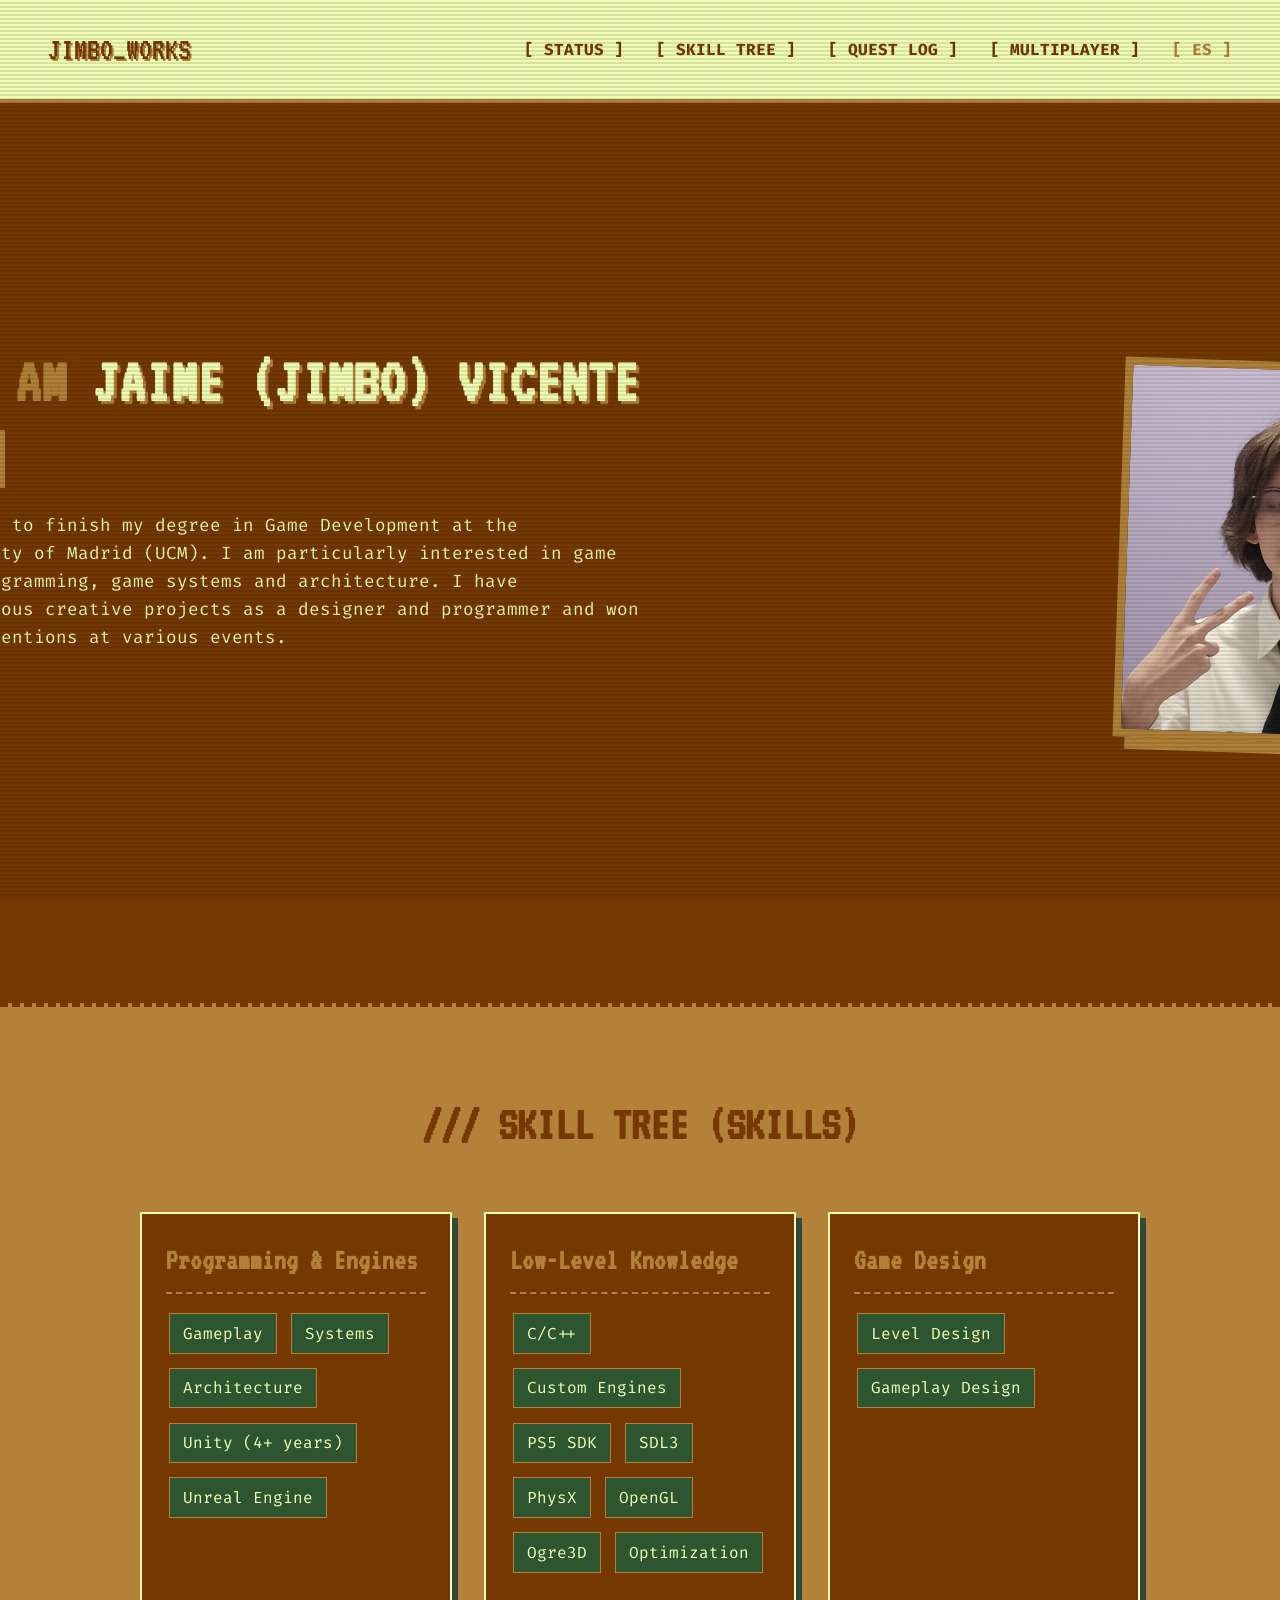
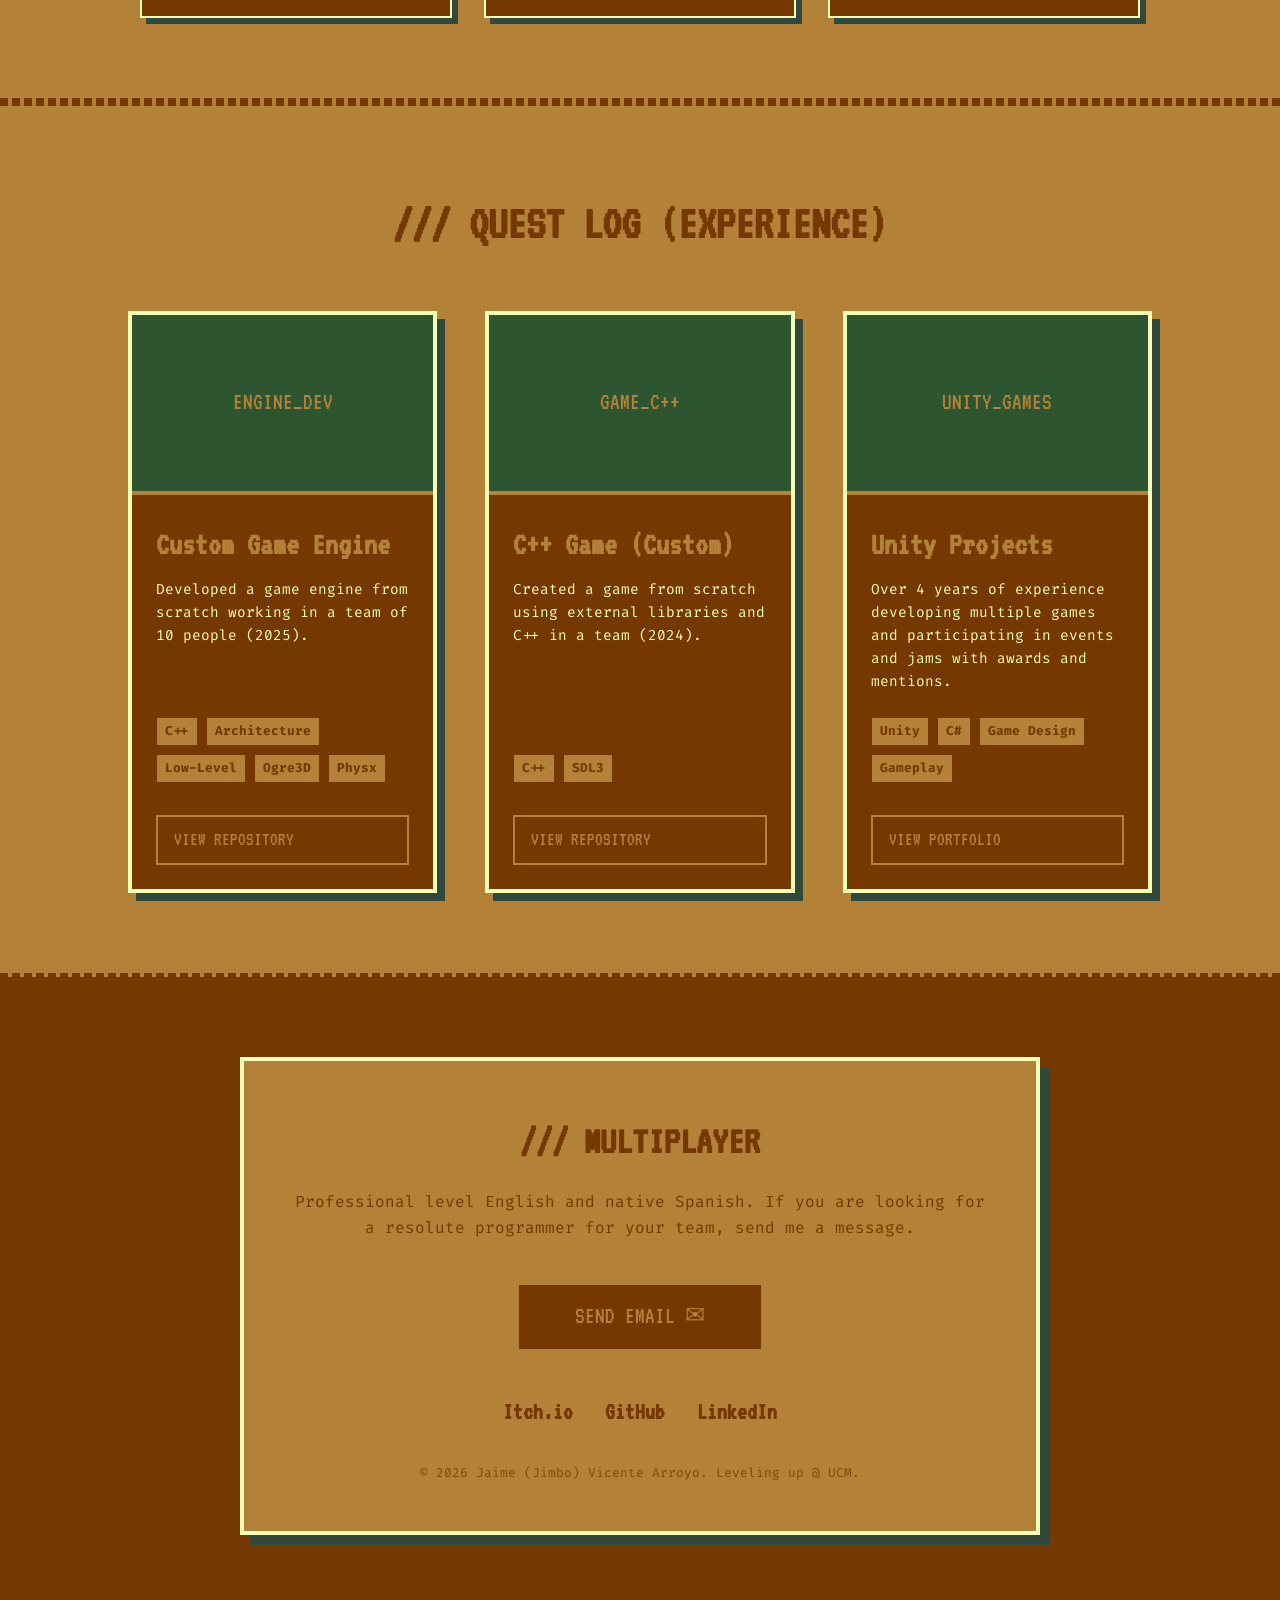
==== index-en.html @ ce53b1fe "Web" ====
<!DOCTYPE html>
<html lang="en">
<head>
    <meta charset="UTF-8">
    <meta name="viewport" content="width=device-width, initial-scale=1.0">
    <title>Jaime (Jimbo) Vicente | Game Designer and Programmer</title>
    <link rel="stylesheet" href="style.css">
    <link href="https://fonts.googleapis.com/css2?family=Fira+Code:wght@400;700&family=VT323&display=swap" rel="stylesheet">
</head>
<body>
    <div class="scanlines"></div>

    <nav class="game-nav">
        <div class="logo">JIMBO_WORKS</div>
        <ul class="nav-links">
            <li><a href="#about">[ STATUS ]</a></li>
            <li><a href="#skills">[ SKILL TREE ]</a></li>
            <li><a href="#projects">[ QUEST LOG ]</a></li>
            <li><a href="#contact">[ MULTIPLAYER ]</a></li>
            <li><a href="index.html" style="color: var(--gold);">[ ES ]</a></li>
        </ul>
    </nav>

    <header class="hero" id="about">
        <div class="hero-content">
            <h1 class="glitch-text">HELLO, I AM <span class="highlight">JAIME (JIMBO) VICENTE</span></h1>
            <h2 class="typewriter-text" id="typewriter"></h2>
            <p>I am currently about to finish my degree in Game Development at the Complutense University of Madrid (UCM). I am particularly interested in game design, gameplay programming, game systems and architecture. I have participated in various creative projects as a designer and programmer and won several awards and mentions at various events.</p>
            <a href="#projects" class="btn-primary">VIEW QUESTS <span>▶</span></a>
        </div>
        <div class="hero-avatar">
            <div class="avatar-placeholder">
                <img src="perfil.jpg" alt="Jaime Vicente" style="width: 100%; height: 100%; object-fit: cover;">
            </div>
        </div>
    </header>

    <section id="skills" class="skills-section">
        <h2 class="section-title">/// SKILL TREE (SKILLS)</h2>
        <div class="skills-container hidden">
            <div class="skill-category">
                <h3>Programming & Engines</h3>
                <div class="tags">
                    <span class="tag">Gameplay</span>
                    <span class="tag">Systems</span>
                    <span class="tag">Architecture</span>
                    <span class="tag">Unity (4+ years)</span>
                    <span class="tag">Unreal Engine</span>
                </div>
            </div>
            <div class="skill-category">
                <h3>Low-Level Knowledge</h3>
                <div class="tags">
                    <span class="tag">C/C++</span>
                    <span class="tag">Custom Engines</span>
                    <span class="tag">PS5 SDK</span>
                    <span class="tag">SDL3</span>
                    <span class="tag">PhysX</span>
                    <span class="tag">OpenGL</span>
                    <span class="tag">Ogre3D</span>
                    <span class="tag">Optimization</span>
                </div>
            </div>
            <div class="skill-category">
                <h3>Game Design</h3>
                <div class="tags">
                    <span class="tag">Level Design</span>
                    <span class="tag">Gameplay Design</span>
                </div>
            </div>
        </div>
    </section>

    <section id="projects" class="quests-section">
        <h2 class="section-title">/// QUEST LOG (EXPERIENCE)</h2>
        <div class="grid-container">
            
            <article class="project-card hidden">
                <div class="card-image">ENGINE_DEV</div>
                <div class="card-info">
                    <h3>Custom Game Engine</h3>
                    <p>Developed a game engine from scratch working in a team of 10 people (2025).</p>
                    <div class="tags">
                        <span class="tag">C++</span>
                        <span class="tag">Architecture</span>
                        <span class="tag">Low-Level</span>
                        <span class="tag">Ogre3D</span>
                        <span class="tag">Physx</span>
                    </div>
                    <a href="https://github.com" class="btn-secondary" target="_blank" rel="noopener noreferrer">VIEW REPOSITORY</a>
                </div>
            </article>

            <article class="project-card hidden">
                <div class="card-image">GAME_C++</div>
                <div class="card-info">
                    <h3>C++ Game (Custom)</h3>
                    <p>Created a game from scratch using external libraries and C++ in a team (2024).</p>
                    <div class="tags">
                        <span class="tag">C++</span>
                        <span class="tag">SDL3</span>
                    </div>
                    <a href="https://itch.io" class="btn-secondary" target="_blank" rel="noopener noreferrer">VIEW REPOSITORY</a>
                </div>
            </article>

            <article class="project-card hidden">
                <div class="card-image">UNITY_GAMES</div>
                <div class="card-info">
                    <h3>Unity Projects</h3>
                    <p>Over 4 years of experience developing multiple games and participating in events and jams with awards and mentions.</p>
                    <div class="tags">
                        <span class="tag">Unity</span>
                        <span class="tag">C#</span>
                        <span class="tag">Game Design</span>
                        <span class="tag">Gameplay</span>
                    </div>
                    <a href="https://itsjimbo.itch.io" class="btn-secondary" target="_blank" rel="noopener noreferrer">VIEW PORTFOLIO</a>
                </div>
            </article>

        </div>
    </section>

    <footer id="contact" class="footer-section">
        <div class="footer-box">
            <h2>/// MULTIPLAYER</h2>
            <p>Professional level English and native Spanish. If you are looking for a resolute programmer for your team, send me a message.</p>
            <a href="mailto:jimbo.works@pm.me" class="btn-primary">SEND EMAIL ✉</a>
            <div class="social-links">
                <a href="https://itsjimbo.itch.io" target="_blank" rel="noopener noreferrer">Itch.io</a>
                <a href="https://github.com" target="_blank" rel="noopener noreferrer">GitHub</a>
                <a href="https://linkedin.com/in/jaime-vicente-arroyo" target="_blank" rel="noopener noreferrer">LinkedIn</a>
            </div>
            <p class="copyright">© 2026 Jaime (Jimbo) Vicente Arroyo. Leveling up @ UCM.</p>
        </div>
    </footer>

    <script src="main.js"></script>
</body>
</html>
---- style.css ----
/* --- PALETA DE COLORES Y VARIABLES --- */
:root {
    --gold: #b38137;
    --brown-dark: #753800;
    --cream: #f3ffb6;
    --green-mid: #2c5530;
    --green-dark: #31493c;
    
    --font-heading: 'VT323', monospace;
    --font-text: 'Fira Code', monospace;
}

/* --- RESET Y BASE --- */
* {
    margin: 0;
    padding: 0;
    box-sizing: border-box;
}

body {
    background-color: var(--brown-dark);
    color: var(--cream);
    font-family: var(--font-text);
    line-height: 1.6;
    overflow-x: hidden;
}

.scanlines {
    position: fixed;
    top: 0; left: 0; width: 100vw; height: 100vh;
    background: linear-gradient(rgba(18, 16, 16, 0) 50%, rgba(0, 0, 0, 0.1) 50%), linear-gradient(90deg, rgba(255, 0, 0, 0.03), rgba(0, 255, 0, 0.01), rgba(0, 0, 255, 0.03));
    background-size: 100% 4px, 3px 100%;
    z-index: 9999;
    pointer-events: none;
}

/* --- NAVEGACIÓN --- */
.game-nav {
    display: flex;
    justify-content: space-between;
    align-items: center;
    padding: 1.5rem 3rem;
    background-color: var(--cream);
    border-bottom: 4px solid var(--gold);
    position: sticky;
    top: 0;
    z-index: 100;
}

.logo {
    font-family: var(--font-heading);
    font-size: 2rem;
    color: var(--brown-dark);
    text-shadow: 2px 2px 0px var(--gold);
}

.nav-links {
    list-style: none;
    display: flex;
    gap: 2rem;
}

.nav-links a {
    color: var(--brown-dark);
    text-decoration: none;
    font-weight: bold;
    transition: color 0.3s ease;
}

.nav-links a:hover {
    color: var(--gold);
}

/* --- HERO SECTION --- */
.hero {
    display: flex;
    align-items: center;
    justify-content: center; 
    min-height: 100vh; 
    padding: 4rem 10%;
    gap: 30rem; 
}

.hero-content {
    flex: 0 1 550px;
}

.glitch-text {
    font-family: var(--font-heading);
    font-size: 4rem;
    line-height: 1;
    margin-bottom: 1rem;
    color: var(--gold);
    text-shadow: none;
    white-space: nowrap;
}

.highlight {
    color: var(--cream);
    text-shadow: 3px 3px 0px var(--gold);
}

.typewriter-text {
    font-family: var(--font-heading);
    font-size: 2rem;
    color: var(--brown-dark);
    background-color: var(--gold);
    display: inline-block;
    padding: 0.2rem 0.5rem;
    margin-bottom: 1.5rem;
}

.hero p {
    font-size: 1.1rem;
    margin-bottom: 2rem;
}

/* FOTO DE PERFIL */
.avatar-placeholder {
    width: 380px;
    height: 380px;
    background-color: var(--green-dark);
    border: 8px solid var(--gold);
    display: flex;
    align-items: center;
    justify-content: center;
    font-family: var(--font-heading);
    font-size: 2.5rem;
    box-shadow: 12px 12px 0px var(--gold);
    transform: rotate(2deg);
    transition: transform 0.3s ease, box-shadow 0.3s ease;
    flex-shrink: 0;
    overflow: hidden; /* Para que la foto no se salga del borde */
}

.avatar-placeholder:hover {
    transform: rotate(0deg) scale(1.02);
}

/* --- BOTONES --- */
.btn-primary {
    display: inline-block;
    padding: 0.8rem 2rem;
    font-family: var(--font-heading);
    font-size: 1.5rem;
    text-decoration: none;
    text-align: center;
    cursor: pointer;
    background-color: var(--brown-dark);
    color: var(--gold);
    border: 4px solid var(--gold);
    box-shadow: 4px 4px 0px var(--gold);
    transition: all 0.2s ease;
}

.hero .btn-primary:hover {
    background-color: var(--gold);
    color: var(--brown-dark);
    transform: translateY(-4px); 
    box-shadow: 4px 4px 0px var(--gold); 
}

.footer-box .btn-primary:hover {
    background-color: var(--gold);
    color: var(--brown-dark);
    transform: translateY(-4px);
    border: 4px solid var(--brown-dark); 
    box-shadow: 8px 8px 0px var(--brown-dark);
}

.btn-secondary {
    display: inline-block;
    background-color: var(--brown-dark);
    color: var(--gold);
    border: 2px solid var(--gold);
    font-family: var(--font-heading);
    font-size: 1.2rem;
    padding: 0.5rem 1rem;
    margin-top: 1rem;
    text-decoration: none;
    transition: all 0.2s ease;
}

.btn-secondary:hover {
    background-color: var(--gold);
    color: var(--brown-dark);
}

/* --- SKILL TREE SECTION (Líneas añadidas) --- */
.skills-section {
    padding: 5rem 10%;
    background-color: var(--gold);
    border-top: 4px dashed var(--brown-dark); /* Línea superior */
    border-bottom: 4px dashed var(--brown-dark); /* Línea inferior */
}

.skills-section .section-title {
    font-family: var(--font-heading);
    font-size: 3rem;
    color: var(--brown-dark);
    margin-bottom: 3rem;
    text-align: center;
}

.skills-container {
    display: flex;
    flex-wrap: wrap;
    gap: 2rem;
    justify-content: center;
    max-width: 1000px;
    margin: 0 auto;
}

.skill-category {
    background-color: var(--brown-dark);
    border: 2px solid var(--cream);
    padding: 1.5rem;
    flex: 1 1 300px;
    box-shadow: 6px 6px 0px var(--green-dark);
}

.skill-category h3 {
    font-family: var(--font-heading);
    font-size: 1.8rem;
    color: var(--gold);
    margin-bottom: 1rem;
    border-bottom: 2px dashed var(--gold);
    padding-bottom: 0.5rem;
}

.skill-category .tag {
    font-size: 1rem;
    padding: 0.4rem 0.8rem;
    background-color: var(--green-mid);
    color: var(--cream);
    border: 1px solid var(--gold);
    display: inline-block;
    margin: 0.2rem;
}

/* --- QUEST LOG / PROYECTOS --- */
.quests-section {
    padding: 5rem 10%;
    background-color: var(--gold);
    border-top: 4px dashed var(--brown-dark);
    border-bottom: 4px dashed var(--brown-dark);
}

.quests-section .section-title {
    font-family: var(--font-heading);
    font-size: 3rem;
    color: var(--brown-dark);
    margin-bottom: 3rem;
    text-align: center;
}

.grid-container {
    display: grid;
    grid-template-columns: repeat(auto-fit, minmax(300px, 1fr));
    gap: 3rem;
}

.project-card {
    background-color: var(--brown-dark);
    border: 4px solid var(--cream);
    display: flex;
    flex-direction: column;
    box-shadow: 8px 8px 0px var(--green-dark);
    transition: transform 0.3s ease, box-shadow 0.3s ease;
}

.project-card:hover {
    transform: translateY(-10px);
}

.card-image {
    height: 180px;
    background-color: var(--green-mid);
    border-bottom: 4px solid var(--gold);
    display: flex;
    align-items: center;
    justify-content: center;
    font-family: var(--font-heading);
    font-size: 1.5rem;
    color: var(--gold);
    text-transform: uppercase;
}

.card-info {
    padding: 1.5rem;
    flex-grow: 1;
    display: flex;
    flex-direction: column;
}

.card-info h3 {
    font-family: var(--font-heading);
    font-size: 2rem;
    color: var(--gold);
    margin-bottom: 0.5rem;
}

.card-info p {
    color: var(--cream);
    font-size: 0.9rem;
    margin-bottom: 1.5rem;
}

.tags {
    margin-top: auto;
    margin-bottom: 1rem;
    display: flex;
    flex-wrap: wrap;
    gap: 0.5rem;
}

.card-info .tag {
    background-color: var(--gold);
    color: var(--brown-dark);
    padding: 0.2rem 0.5rem;
    font-size: 0.8rem;
    font-weight: bold;
    border: 1px solid var(--brown-dark);
}

/* --- MULTIJUGADOR / FOOTER --- */
.footer-section {
    padding: 5rem 10%;
    text-align: center;
    background-color: var(--brown-dark);
}

.footer-box {
    background-color: var(--gold);
    color: var(--brown-dark);
    border: 4px solid var(--cream);
    padding: 3rem;
    max-width: 800px;
    margin: 0 auto;
    box-shadow: 10px 10px 0px var(--green-dark);
    display: flex;
    flex-direction: column;
    align-items: center;
}

.footer-box h2 {
    font-family: var(--font-heading);
    font-size: 2.5rem;
    margin-bottom: 1rem;
}

.footer-box .btn-primary {
    margin: 2.5rem 0;
    min-width: 250px;
}

.social-links {
    margin-bottom: 2rem;
    display: flex;
    justify-content: center;
    gap: 2rem;
}

.social-links a {
    color: var(--brown-dark);
    text-decoration: none;
    font-family: var(--font-heading);
    font-size: 1.5rem;
    font-weight: bold;
}

.social-links a:hover {
    color: var(--green-dark);
    text-decoration: underline;
}

.copyright {
    font-size: 0.8rem;
    opacity: 0.8;
}

/* Animaciones */
.hidden { opacity: 0; transform: translateY(30px); transition: all 0.6s ease-out; }
.show { opacity: 1; transform: translateY(0); }

/* Responsive */
@media (max-width: 1024px) {
    .hero { gap: 4rem; }
}

@media (max-width: 900px) {
    .hero { flex-direction: column; text-align: center; gap: 2rem; }
    .glitch-text { white-space: normal; }
    .avatar-placeholder { width: 300px; height: 300px; }
}
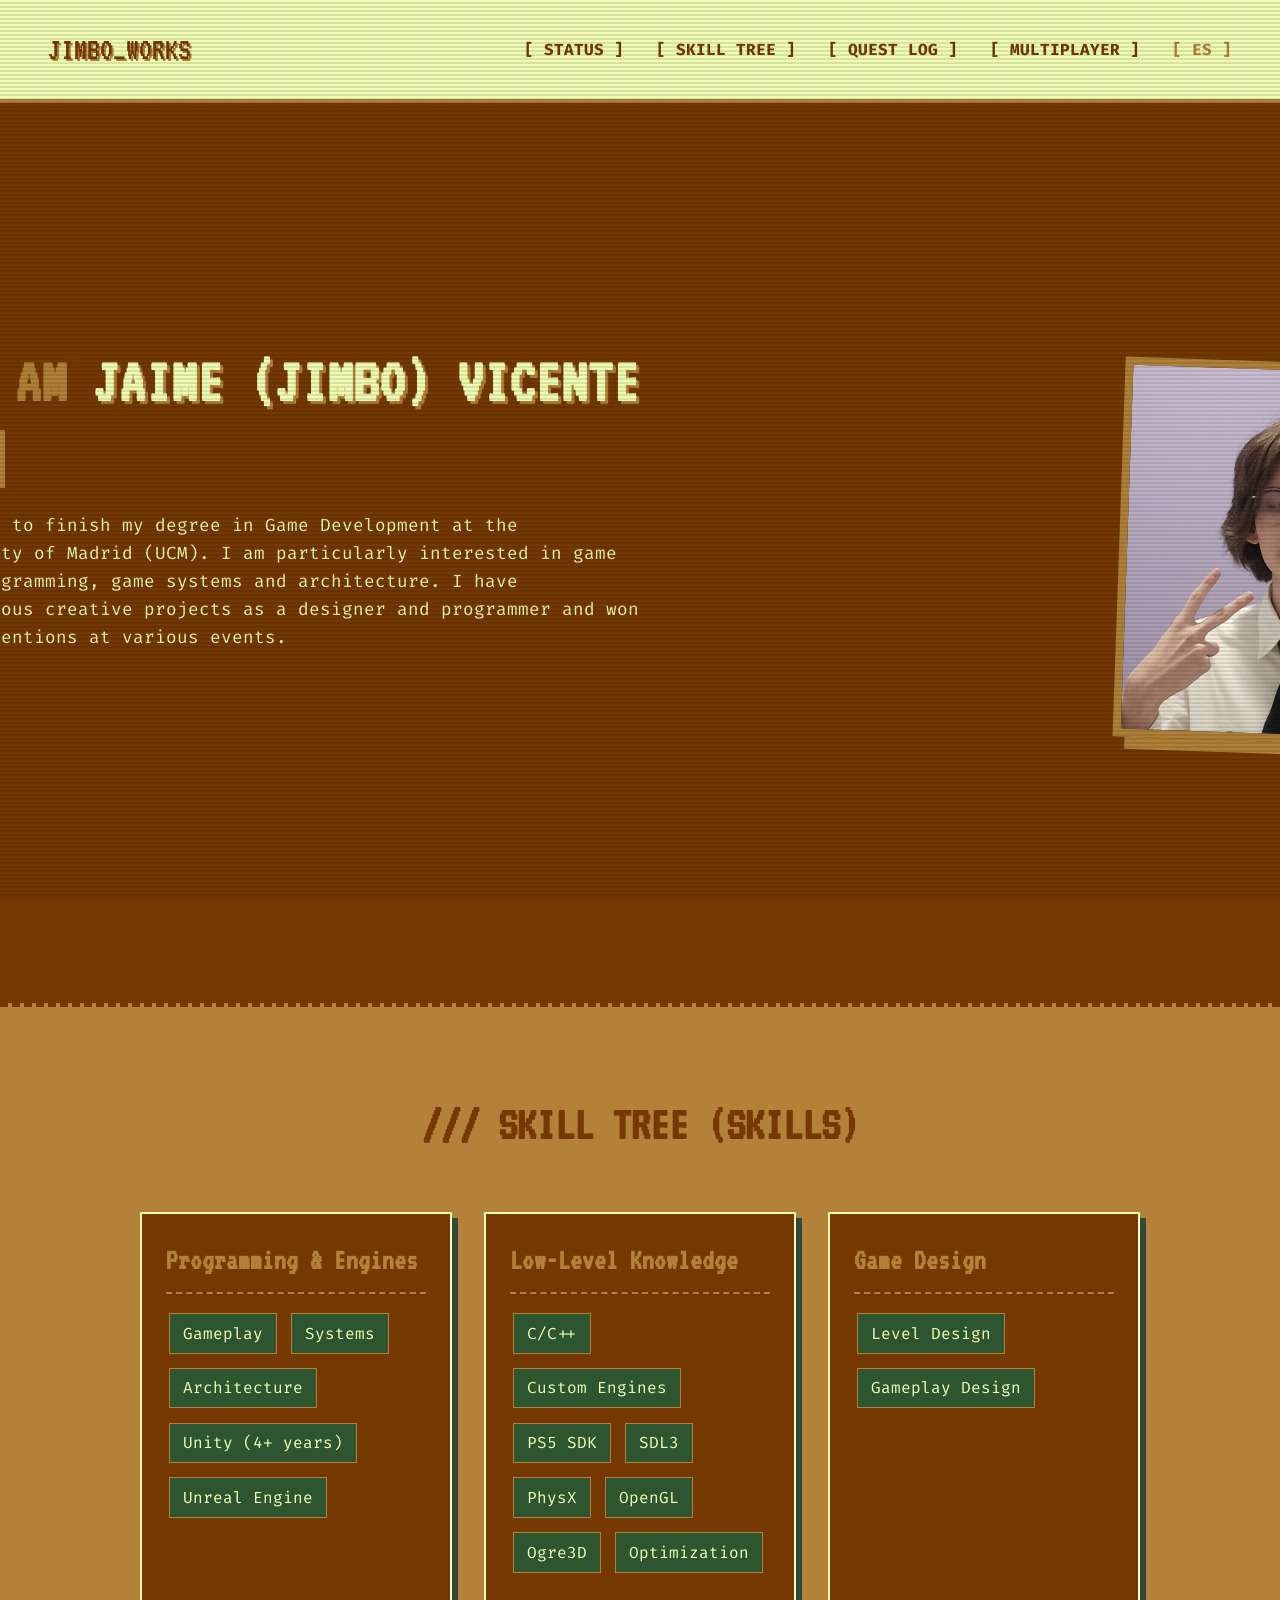
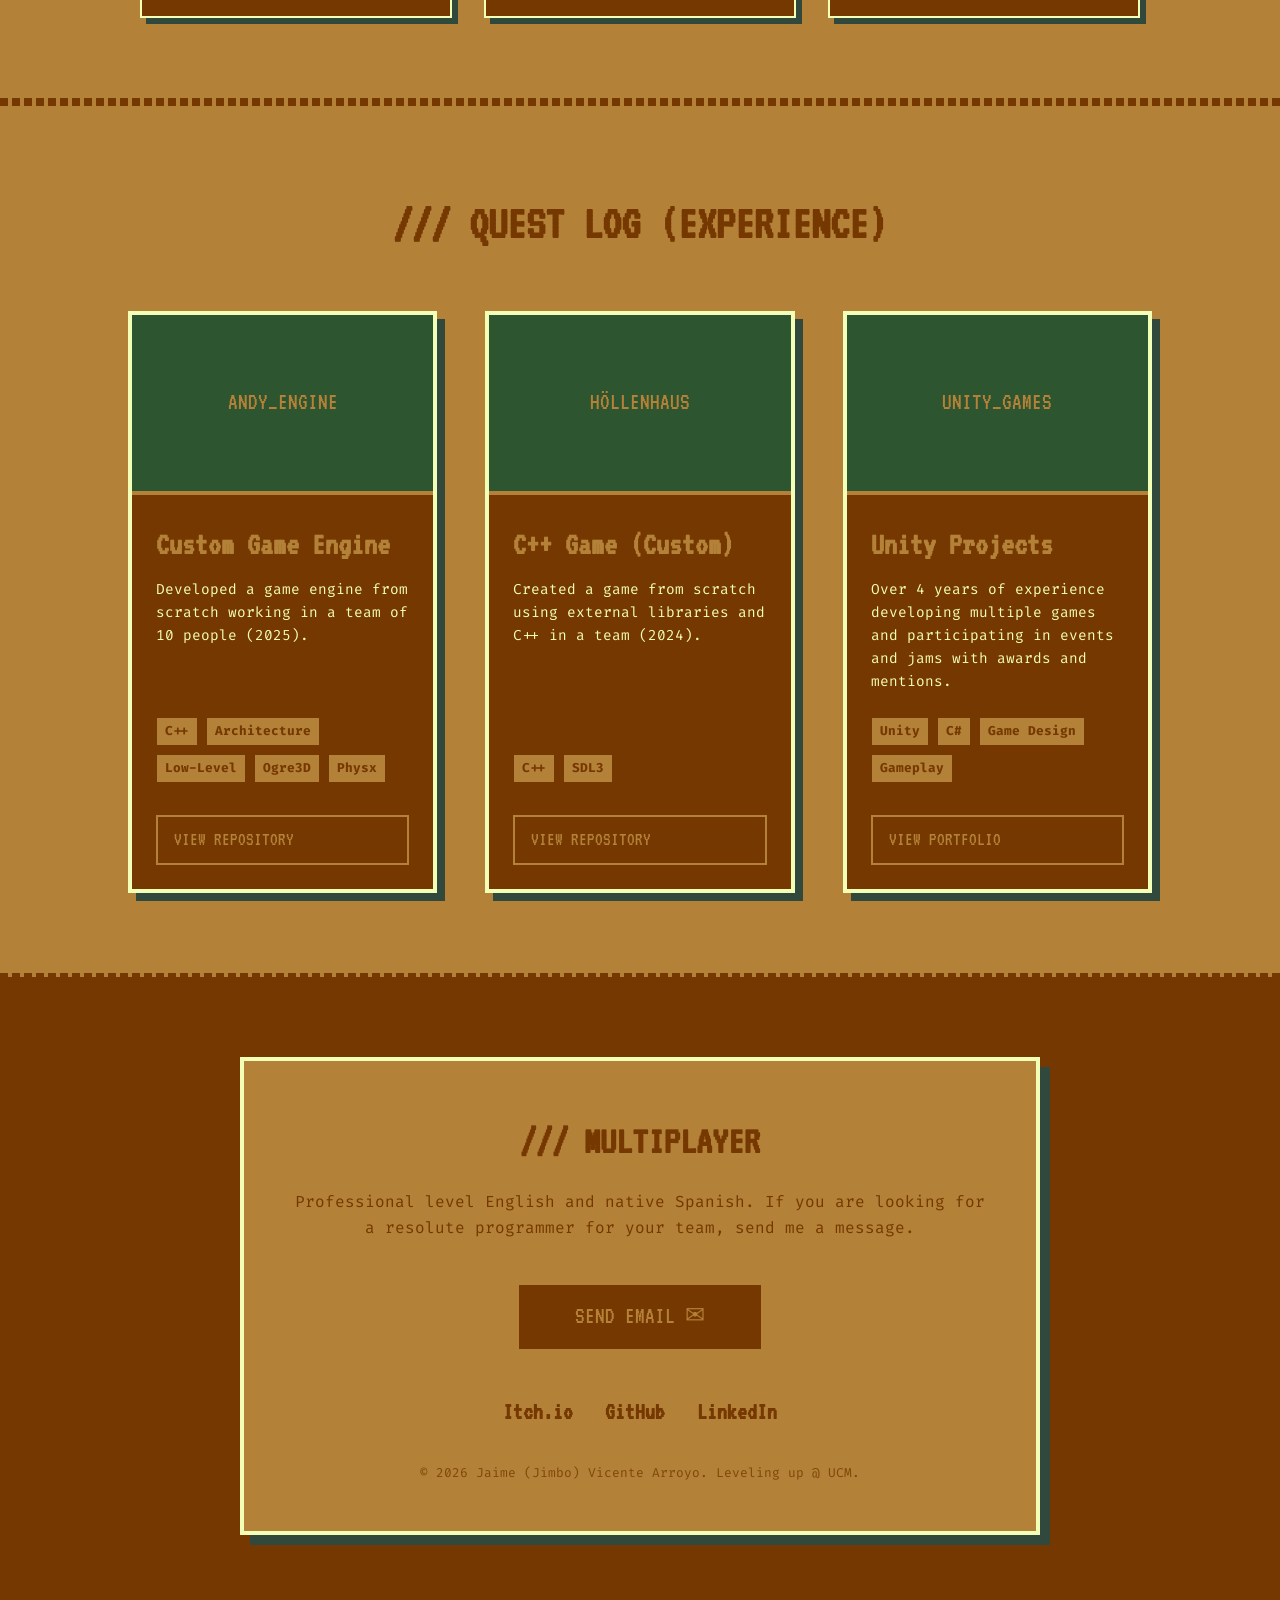
==== commit 5ee98d58: "Mejor organizacion" ====
--- a/index-en.html
+++ b/index-en.html
@@ -4,7 +4,7 @@
     <meta charset="UTF-8">
     <meta name="viewport" content="width=device-width, initial-scale=1.0">
     <title>Jaime (Jimbo) Vicente | Game Designer and Programmer</title>
-    <link rel="stylesheet" href="style.css">
+    <link rel="stylesheet" href="styles/style.css">
     <link href="https://fonts.googleapis.com/css2?family=Fira+Code:wght@400;700&family=VT323&display=swap" rel="stylesheet">
 </head>
 <body>
@@ -30,7 +30,7 @@
         </div>
         <div class="hero-avatar">
             <div class="avatar-placeholder">
-                <img src="perfil.jpg" alt="Jaime Vicente" style="width: 100%; height: 100%; object-fit: cover;">
+                <img src="img/perfil.jpg" alt="Jaime Vicente" style="width: 100%; height: 100%; object-fit: cover;">
             </div>
         </div>
     </header>
@@ -76,7 +76,7 @@
         <div class="grid-container">
             
             <article class="project-card hidden">
-                <div class="card-image">ENGINE_DEV</div>
+                <div class="card-image">ANDY_ENGINE</div>
                 <div class="card-info">
                     <h3>Custom Game Engine</h3>
                     <p>Developed a game engine from scratch working in a team of 10 people (2025).</p>
@@ -92,7 +92,7 @@
             </article>
 
             <article class="project-card hidden">
-                <div class="card-image">GAME_C++</div>
+                <div class="card-image">HÖLLENHAUS</div>
                 <div class="card-info">
                     <h3>C++ Game (Custom)</h3>
                     <p>Created a game from scratch using external libraries and C++ in a team (2024).</p>
@@ -136,6 +136,6 @@
         </div>
     </footer>
 
-    <script src="main.js"></script>
+    <script src="styles/main.js"></script>
 </body>
 </html>
--- a/styles/style.css
+++ b/styles/style.css
@@ -0,0 +1,395 @@
+/* --- PALETA DE COLORES Y VARIABLES --- */
+:root {
+    --gold: #b38137;
+    --brown-dark: #753800;
+    --cream: #f3ffb6;
+    --green-mid: #2c5530;
+    --green-dark: #31493c;
+    
+    --font-heading: 'VT323', monospace;
+    --font-text: 'Fira Code', monospace;
+}
+
+/* --- RESET Y BASE --- */
+* {
+    margin: 0;
+    padding: 0;
+    box-sizing: border-box;
+}
+
+body {
+    background-color: var(--brown-dark);
+    color: var(--cream);
+    font-family: var(--font-text);
+    line-height: 1.6;
+    overflow-x: hidden;
+}
+
+.scanlines {
+    position: fixed;
+    top: 0; left: 0; width: 100vw; height: 100vh;
+    background: linear-gradient(rgba(18, 16, 16, 0) 50%, rgba(0, 0, 0, 0.1) 50%), linear-gradient(90deg, rgba(255, 0, 0, 0.03), rgba(0, 255, 0, 0.01), rgba(0, 0, 255, 0.03));
+    background-size: 100% 4px, 3px 100%;
+    z-index: 9999;
+    pointer-events: none;
+}
+
+/* --- NAVEGACIÓN --- */
+.game-nav {
+    display: flex;
+    justify-content: space-between;
+    align-items: center;
+    padding: 1.5rem 3rem;
+    background-color: var(--cream);
+    border-bottom: 4px solid var(--gold);
+    position: sticky;
+    top: 0;
+    z-index: 100;
+}
+
+.logo {
+    font-family: var(--font-heading);
+    font-size: 2rem;
+    color: var(--brown-dark);
+    text-shadow: 2px 2px 0px var(--gold);
+}
+
+.nav-links {
+    list-style: none;
+    display: flex;
+    gap: 2rem;
+}
+
+.nav-links a {
+    color: var(--brown-dark);
+    text-decoration: none;
+    font-weight: bold;
+    transition: color 0.3s ease;
+}
+
+.nav-links a:hover {
+    color: var(--gold);
+}
+
+/* --- HERO SECTION --- */
+.hero {
+    display: flex;
+    align-items: center;
+    justify-content: center; 
+    min-height: 100vh; 
+    padding: 4rem 10%;
+    gap: 30rem; 
+}
+
+.hero-content {
+    flex: 0 1 550px;
+}
+
+.glitch-text {
+    font-family: var(--font-heading);
+    font-size: 4rem;
+    line-height: 1;
+    margin-bottom: 1rem;
+    color: var(--gold);
+    text-shadow: none;
+    white-space: nowrap;
+}
+
+.highlight {
+    color: var(--cream);
+    text-shadow: 3px 3px 0px var(--gold);
+}
+
+.typewriter-text {
+    font-family: var(--font-heading);
+    font-size: 2rem;
+    color: var(--brown-dark);
+    background-color: var(--gold);
+    display: inline-block;
+    padding: 0.2rem 0.5rem;
+    margin-bottom: 1.5rem;
+}
+
+.hero p {
+    font-size: 1.1rem;
+    margin-bottom: 2rem;
+}
+
+/* FOTO DE PERFIL */
+.avatar-placeholder {
+    width: 380px;
+    height: 380px;
+    background-color: var(--green-dark);
+    border: 8px solid var(--gold);
+    display: flex;
+    align-items: center;
+    justify-content: center;
+    font-family: var(--font-heading);
+    font-size: 2.5rem;
+    box-shadow: 12px 12px 0px var(--gold);
+    transform: rotate(2deg);
+    transition: transform 0.3s ease, box-shadow 0.3s ease;
+    flex-shrink: 0;
+    overflow: hidden; /* Para que la foto no se salga del borde */
+}
+
+.avatar-placeholder:hover {
+    transform: rotate(0deg) scale(1.02);
+}
+
+/* --- BOTONES --- */
+.btn-primary {
+    display: inline-block;
+    padding: 0.8rem 2rem;
+    font-family: var(--font-heading);
+    font-size: 1.5rem;
+    text-decoration: none;
+    text-align: center;
+    cursor: pointer;
+    background-color: var(--brown-dark);
+    color: var(--gold);
+    border: 4px solid var(--gold);
+    box-shadow: 4px 4px 0px var(--gold);
+    transition: all 0.2s ease;
+}
+
+.hero .btn-primary:hover {
+    background-color: var(--gold);
+    color: var(--brown-dark);
+    transform: translateY(-4px); 
+    box-shadow: 4px 4px 0px var(--gold); 
+}
+
+.footer-box .btn-primary:hover {
+    background-color: var(--gold);
+    color: var(--brown-dark);
+    transform: translateY(-4px);
+    border: 4px solid var(--brown-dark); 
+    box-shadow: 8px 8px 0px var(--brown-dark);
+}
+
+.btn-secondary {
+    display: inline-block;
+    background-color: var(--brown-dark);
+    color: var(--gold);
+    border: 2px solid var(--gold);
+    font-family: var(--font-heading);
+    font-size: 1.2rem;
+    padding: 0.5rem 1rem;
+    margin-top: 1rem;
+    text-decoration: none;
+    transition: all 0.2s ease;
+}
+
+.btn-secondary:hover {
+    background-color: var(--gold);
+    color: var(--brown-dark);
+}
+
+/* --- SKILL TREE SECTION (Líneas añadidas) --- */
+.skills-section {
+    padding: 5rem 10%;
+    background-color: var(--gold);
+    border-top: 4px dashed var(--brown-dark); /* Línea superior */
+    border-bottom: 4px dashed var(--brown-dark); /* Línea inferior */
+}
+
+.skills-section .section-title {
+    font-family: var(--font-heading);
+    font-size: 3rem;
+    color: var(--brown-dark);
+    margin-bottom: 3rem;
+    text-align: center;
+}
+
+.skills-container {
+    display: flex;
+    flex-wrap: wrap;
+    gap: 2rem;
+    justify-content: center;
+    max-width: 1000px;
+    margin: 0 auto;
+}
+
+.skill-category {
+    background-color: var(--brown-dark);
+    border: 2px solid var(--cream);
+    padding: 1.5rem;
+    flex: 1 1 300px;
+    box-shadow: 6px 6px 0px var(--green-dark);
+}
+
+.skill-category h3 {
+    font-family: var(--font-heading);
+    font-size: 1.8rem;
+    color: var(--gold);
+    margin-bottom: 1rem;
+    border-bottom: 2px dashed var(--gold);
+    padding-bottom: 0.5rem;
+}
+
+.skill-category .tag {
+    font-size: 1rem;
+    padding: 0.4rem 0.8rem;
+    background-color: var(--green-mid);
+    color: var(--cream);
+    border: 1px solid var(--gold);
+    display: inline-block;
+    margin: 0.2rem;
+}
+
+/* --- QUEST LOG / PROYECTOS --- */
+.quests-section {
+    padding: 5rem 10%;
+    background-color: var(--gold);
+    border-top: 4px dashed var(--brown-dark);
+    border-bottom: 4px dashed var(--brown-dark);
+}
+
+.quests-section .section-title {
+    font-family: var(--font-heading);
+    font-size: 3rem;
+    color: var(--brown-dark);
+    margin-bottom: 3rem;
+    text-align: center;
+}
+
+.grid-container {
+    display: grid;
+    grid-template-columns: repeat(auto-fit, minmax(300px, 1fr));
+    gap: 3rem;
+}
+
+.project-card {
+    background-color: var(--brown-dark);
+    border: 4px solid var(--cream);
+    display: flex;
+    flex-direction: column;
+    box-shadow: 8px 8px 0px var(--green-dark);
+    transition: transform 0.3s ease, box-shadow 0.3s ease;
+}
+
+.project-card:hover {
+    transform: translateY(-10px);
+}
+
+.card-image {
+    height: 180px;
+    background-color: var(--green-mid);
+    border-bottom: 4px solid var(--gold);
+    display: flex;
+    align-items: center;
+    justify-content: center;
+    font-family: var(--font-heading);
+    font-size: 1.5rem;
+    color: var(--gold);
+    text-transform: uppercase;
+}
+
+.card-info {
+    padding: 1.5rem;
+    flex-grow: 1;
+    display: flex;
+    flex-direction: column;
+}
+
+.card-info h3 {
+    font-family: var(--font-heading);
+    font-size: 2rem;
+    color: var(--gold);
+    margin-bottom: 0.5rem;
+}
+
+.card-info p {
+    color: var(--cream);
+    font-size: 0.9rem;
+    margin-bottom: 1.5rem;
+}
+
+.tags {
+    margin-top: auto;
+    margin-bottom: 1rem;
+    display: flex;
+    flex-wrap: wrap;
+    gap: 0.5rem;
+}
+
+.card-info .tag {
+    background-color: var(--gold);
+    color: var(--brown-dark);
+    padding: 0.2rem 0.5rem;
+    font-size: 0.8rem;
+    font-weight: bold;
+    border: 1px solid var(--brown-dark);
+}
+
+/* --- MULTIJUGADOR / FOOTER --- */
+.footer-section {
+    padding: 5rem 10%;
+    text-align: center;
+    background-color: var(--brown-dark);
+}
+
+.footer-box {
+    background-color: var(--gold);
+    color: var(--brown-dark);
+    border: 4px solid var(--cream);
+    padding: 3rem;
+    max-width: 800px;
+    margin: 0 auto;
+    box-shadow: 10px 10px 0px var(--green-dark);
+    display: flex;
+    flex-direction: column;
+    align-items: center;
+}
+
+.footer-box h2 {
+    font-family: var(--font-heading);
+    font-size: 2.5rem;
+    margin-bottom: 1rem;
+}
+
+.footer-box .btn-primary {
+    margin: 2.5rem 0;
+    min-width: 250px;
+}
+
+.social-links {
+    margin-bottom: 2rem;
+    display: flex;
+    justify-content: center;
+    gap: 2rem;
+}
+
+.social-links a {
+    color: var(--brown-dark);
+    text-decoration: none;
+    font-family: var(--font-heading);
+    font-size: 1.5rem;
+    font-weight: bold;
+}
+
+.social-links a:hover {
+    color: var(--green-dark);
+    text-decoration: underline;
+}
+
+.copyright {
+    font-size: 0.8rem;
+    opacity: 0.8;
+}
+
+/* Animaciones */
+.hidden { opacity: 0; transform: translateY(30px); transition: all 0.6s ease-out; }
+.show { opacity: 1; transform: translateY(0); }
+
+/* Responsive */
+@media (max-width: 1024px) {
+    .hero { gap: 4rem; }
+}
+
+@media (max-width: 900px) {
+    .hero { flex-direction: column; text-align: center; gap: 2rem; }
+    .glitch-text { white-space: normal; }
+    .avatar-placeholder { width: 300px; height: 300px; }
+}
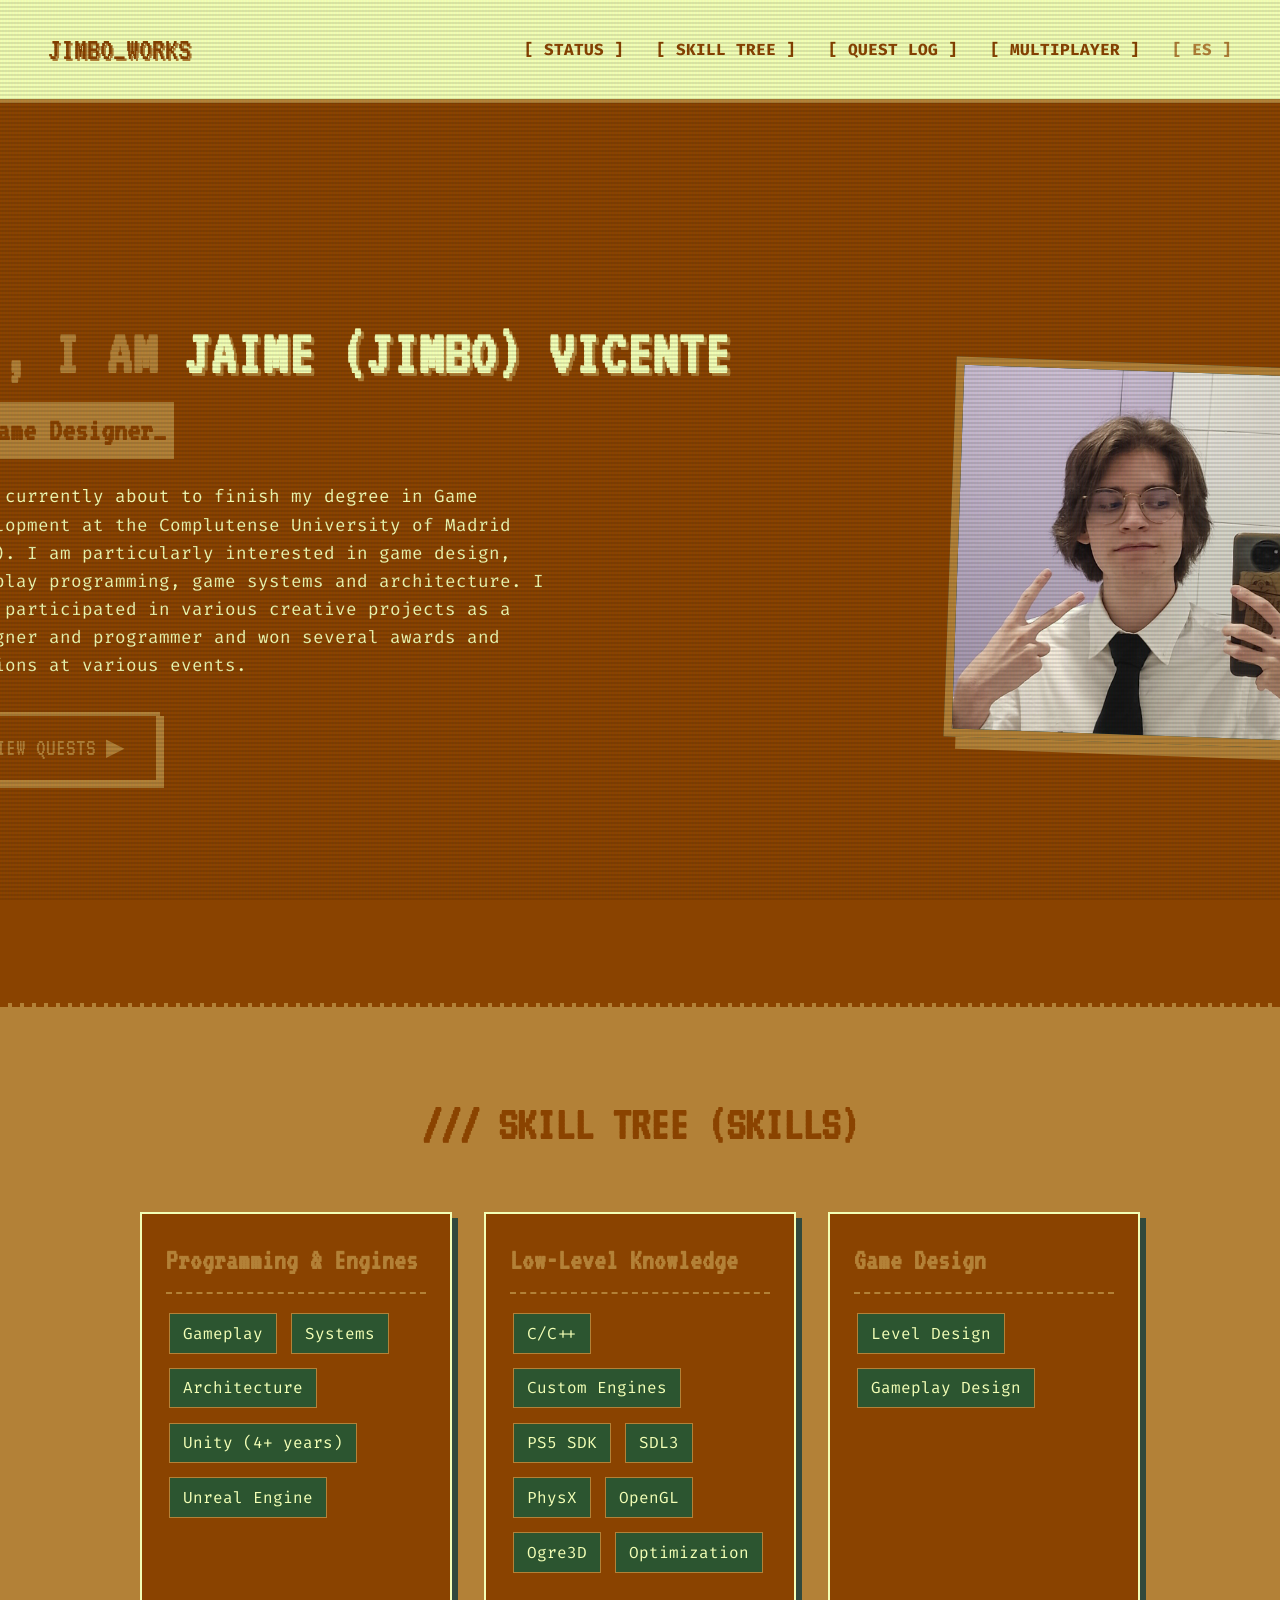
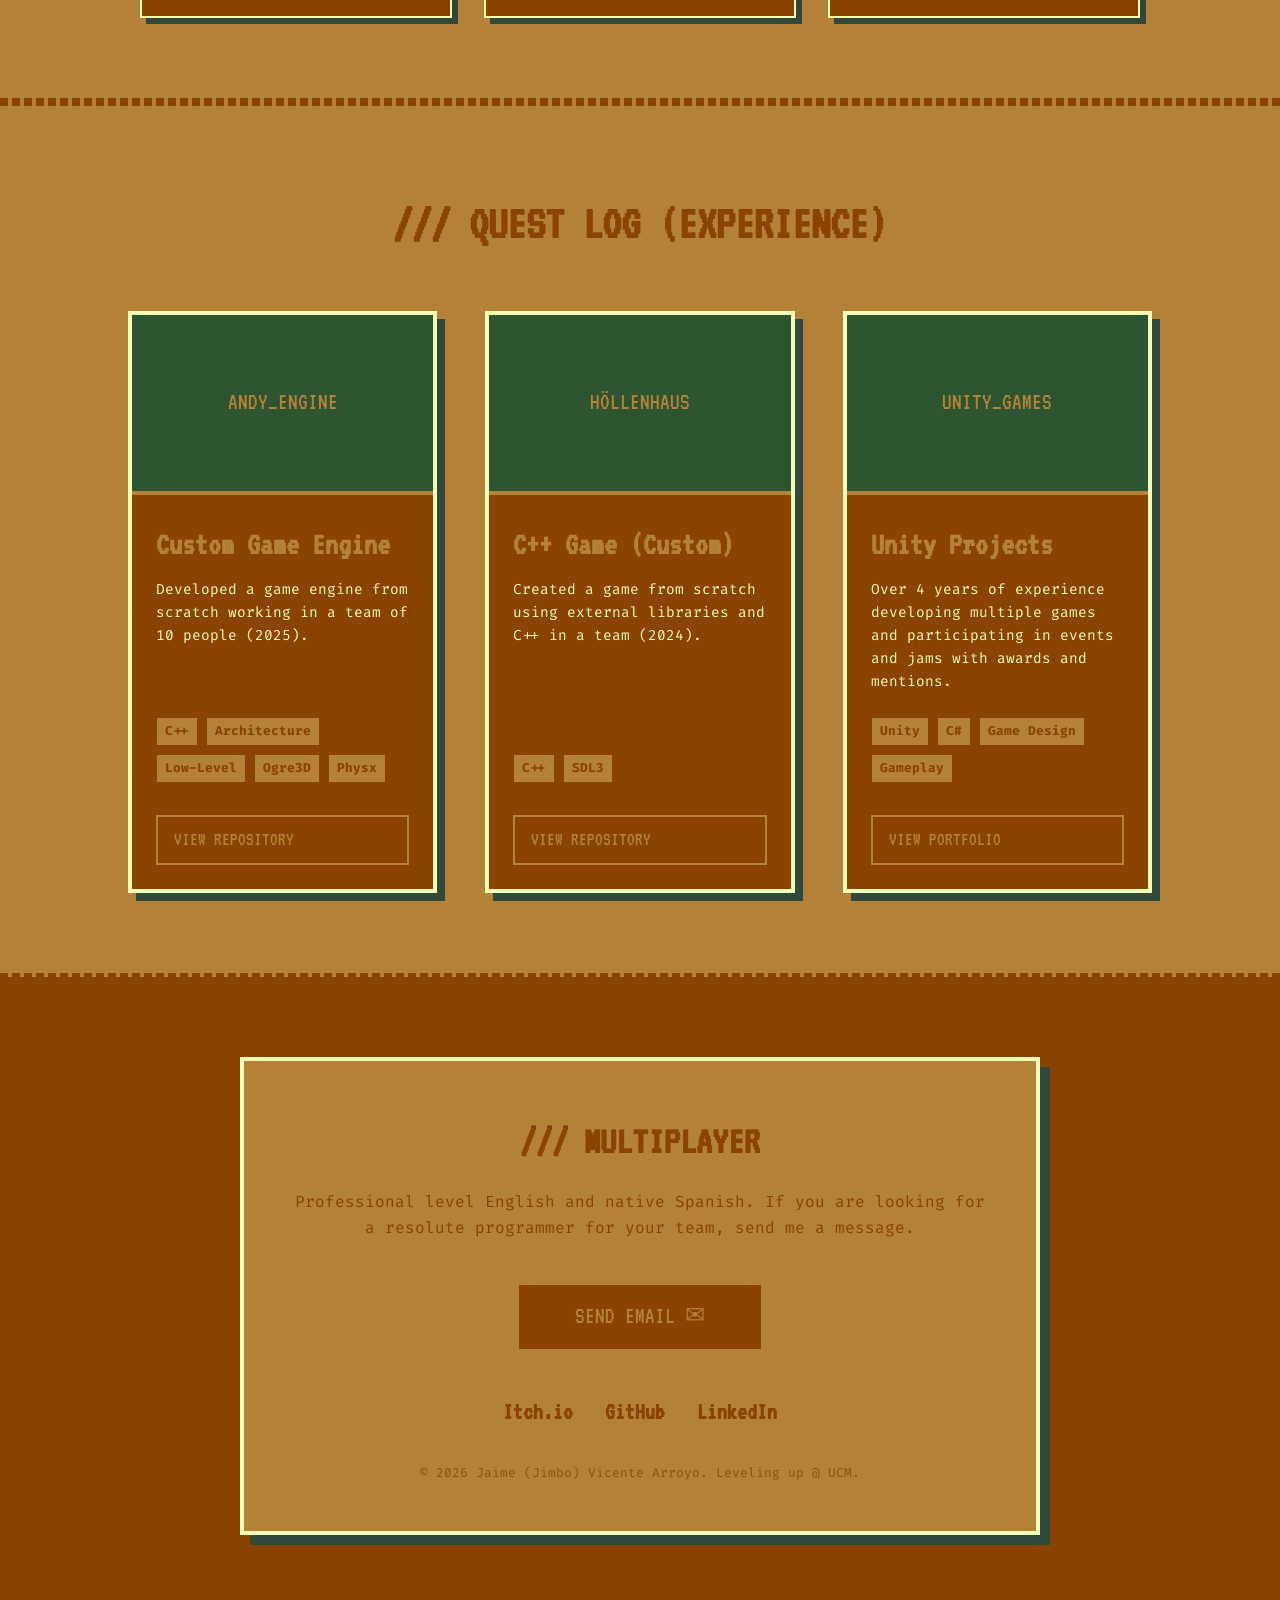
==== commit c402838c: "Arreglo pantallas pequeñas y ajuste de color" ====
--- a/index-en.html
+++ b/index-en.html
@@ -23,7 +23,7 @@
 
     <header class="hero" id="about">
         <div class="hero-content">
-            <h1 class="glitch-text">HELLO, I AM <span class="highlight">JAIME (JIMBO) VICENTE</span></h1>
+            <h1 class="glitch-text">HI, I AM <span class="highlight">JAIME (JIMBO) VICENTE</span></h1>
             <h2 class="typewriter-text" id="typewriter"></h2>
             <p>I am currently about to finish my degree in Game Development at the Complutense University of Madrid (UCM). I am particularly interested in game design, gameplay programming, game systems and architecture. I have participated in various creative projects as a designer and programmer and won several awards and mentions at various events.</p>
             <a href="#projects" class="btn-primary">VIEW QUESTS <span>▶</span></a>
--- a/styles/style.css
+++ b/styles/style.css
@@ -1,7 +1,7 @@
 /* --- PALETA DE COLORES Y VARIABLES --- */
 :root {
     --gold: #b38137;
-    --brown-dark: #753800;
+    --brown-dark: #8A4300;
     --cream: #f3ffb6;
     --green-mid: #2c5530;
     --green-dark: #31493c;
@@ -78,11 +78,12 @@
     justify-content: center; 
     min-height: 100vh; 
     padding: 4rem 10%;
-    gap: 30rem; 
+    gap: 25rem; /* Reducido de 30rem para evitar problemas en pantallas medianas */
 }
 
 .hero-content {
-    flex: 0 1 550px;
+    flex: 1 1 550px;
+    max-width: 600px; /* Asegura que no se desborde */
 }
 
 .glitch-text {
@@ -130,7 +131,7 @@
     transform: rotate(2deg);
     transition: transform 0.3s ease, box-shadow 0.3s ease;
     flex-shrink: 0;
-    overflow: hidden; /* Para que la foto no se salga del borde */
+    overflow: hidden; 
 }
 
 .avatar-placeholder:hover {
@@ -186,12 +187,12 @@
     color: var(--brown-dark);
 }
 
-/* --- SKILL TREE SECTION (Líneas añadidas) --- */
+/* --- SKILL TREE SECTION --- */
 .skills-section {
     padding: 5rem 10%;
     background-color: var(--gold);
-    border-top: 4px dashed var(--brown-dark); /* Línea superior */
-    border-bottom: 4px dashed var(--brown-dark); /* Línea inferior */
+    border-top: 4px dashed var(--brown-dark);
+    border-bottom: 4px dashed var(--brown-dark);
 }
 
 .skills-section .section-title {
@@ -256,7 +257,8 @@
 
 .grid-container {
     display: grid;
-    grid-template-columns: repeat(auto-fit, minmax(300px, 1fr));
+    /* Min reducido a 280px para evitar overflow en móviles pequeños */
+    grid-template-columns: repeat(auto-fit, minmax(280px, 1fr));
     gap: 3rem;
 }
 
@@ -383,13 +385,105 @@
 .hidden { opacity: 0; transform: translateY(30px); transition: all 0.6s ease-out; }
 .show { opacity: 1; transform: translateY(0); }
 
-/* Responsive */
+
+/* =========================================================================
+   RESPONSIVE DESIGN (TABLETS Y MÓVILES)
+   ========================================================================= */
+
 @media (max-width: 1024px) {
     .hero { gap: 4rem; }
 }
 
 @media (max-width: 900px) {
-    .hero { flex-direction: column; text-align: center; gap: 2rem; }
-    .glitch-text { white-space: normal; }
-    .avatar-placeholder { width: 300px; height: 300px; }
+    /* Navbar: apilar el logo y los links */
+    .game-nav {
+        flex-direction: column;
+        gap: 1.5rem;
+        padding: 1.5rem;
+    }
+    .nav-links {
+        flex-wrap: wrap;
+        justify-content: center;
+        gap: 1rem;
+    }
+
+    /* Hero: pasar a columna, centrar contenido */
+    .hero {
+        flex-direction: column;
+        text-align: center;
+        gap: 3rem;
+        padding: 4rem 5%; /* Reducir padding lateral */
+    }
+    .hero-content {
+        flex: 1 1 auto;
+        width: 100%;
+    }
+    .glitch-text {
+        white-space: normal; /* Permitir que el texto salte de línea */
+        font-size: 3rem;
+    }
+    .avatar-placeholder {
+        width: 300px;
+        height: 300px;
+        margin: 0 auto;
+    }
+
+    /* Reducir padding general en secciones */
+    .skills-section, .quests-section, .footer-section {
+        padding: 4rem 5%;
+    }
+}
+
+@media (max-width: 600px) {
+    /* Ajustes específicos para móviles pequeños */
+    .glitch-text {
+        font-size: 2.2rem;
+    }
+    
+    .typewriter-text {
+        font-size: 1.3rem;
+    }
+
+    .hero p {
+        font-size: 1rem;
+    }
+
+    .avatar-placeholder {
+        width: 220px;
+        height: 220px;
+        font-size: 1.5rem;
+    }
+
+    /* Botones más amigables para toque */
+    .btn-primary {
+        font-size: 1.2rem;
+        padding: 0.8rem 1.5rem;
+        width: 100%; /* Botones de ancho completo en móvil */
+        box-sizing: border-box;
+    }
+
+    .skills-section .section-title, 
+    .quests-section .section-title {
+        font-size: 2rem;
+    }
+
+    /* Forzar a una sola columna el grid de proyectos */
+    .grid-container {
+        grid-template-columns: 1fr;
+    }
+
+    /* Ajustar el footer */
+    .footer-box {
+        padding: 2rem 1.5rem;
+    }
+    
+    .footer-box h2 {
+        font-size: 2rem;
+    }
+    
+    .social-links {
+        flex-direction: column; /* Apilar los links sociales */
+        gap: 1.5rem;
+        align-items: center;
+    }
 }
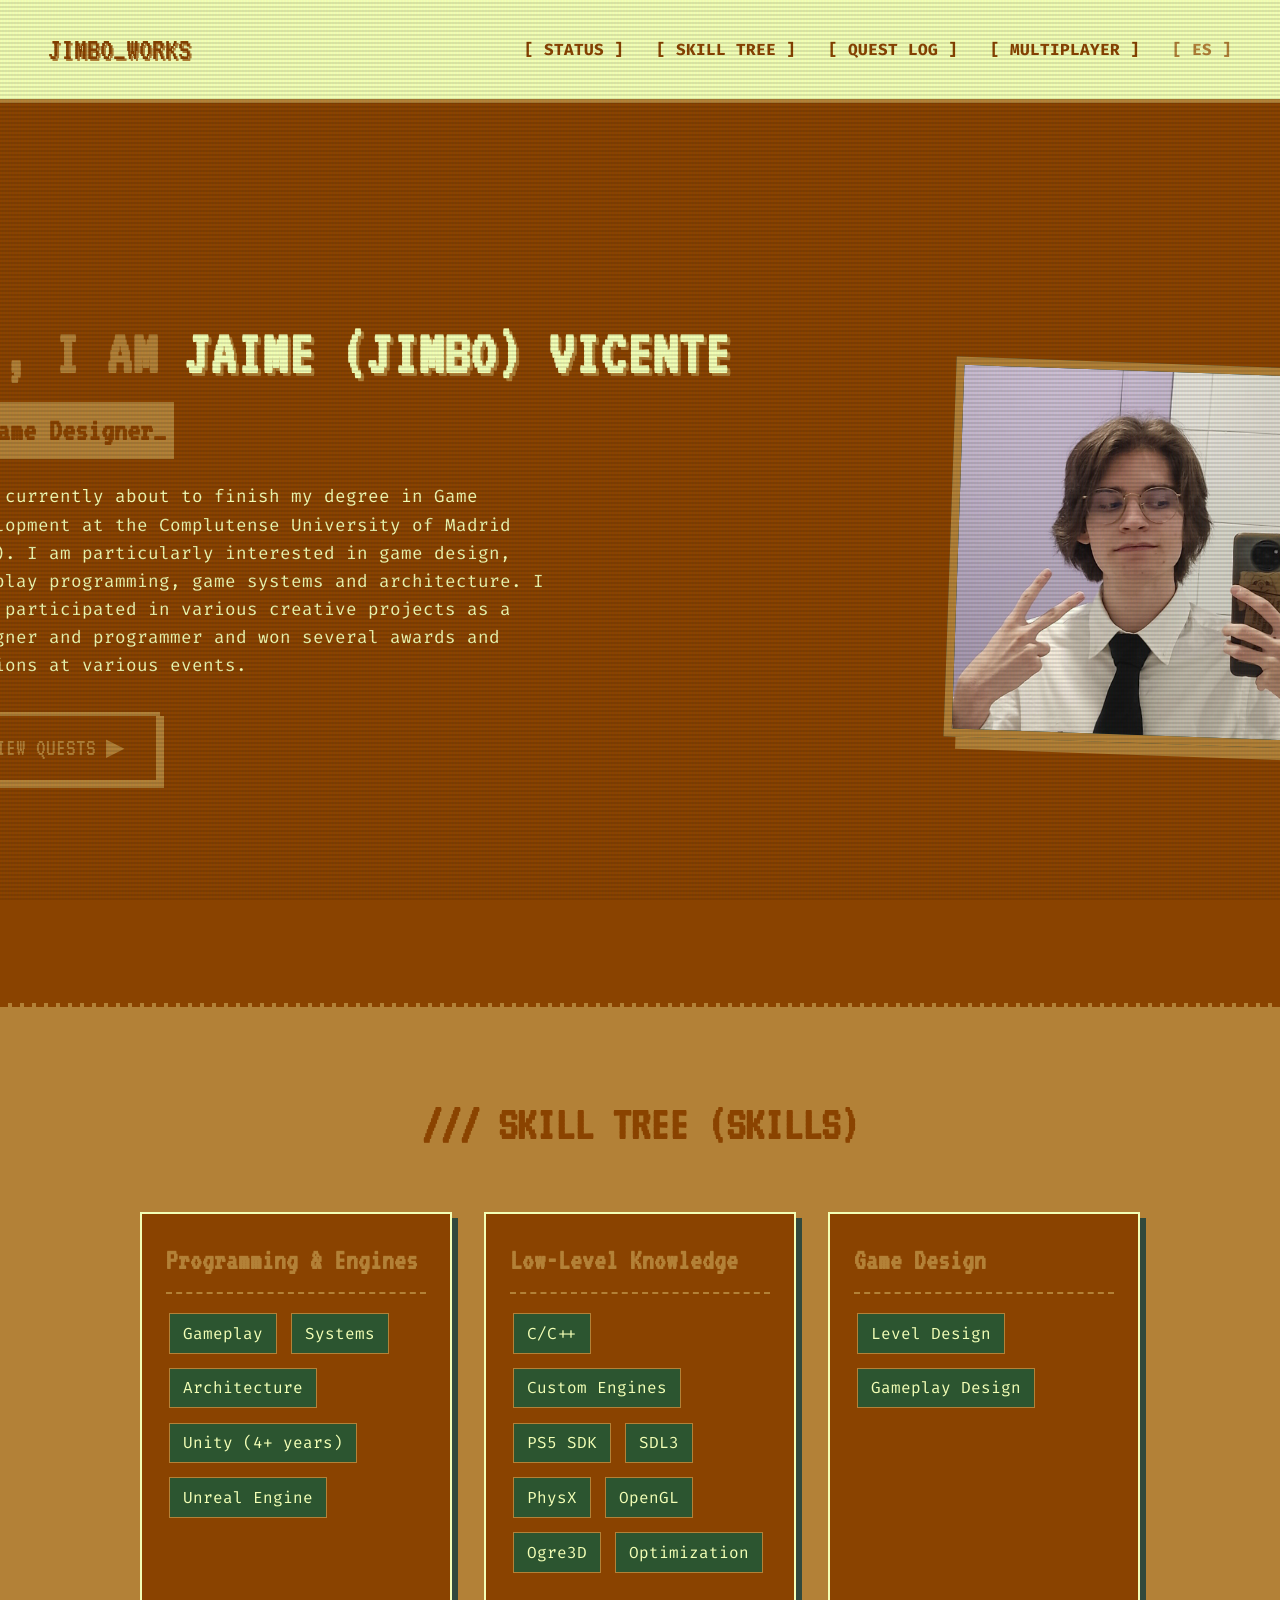
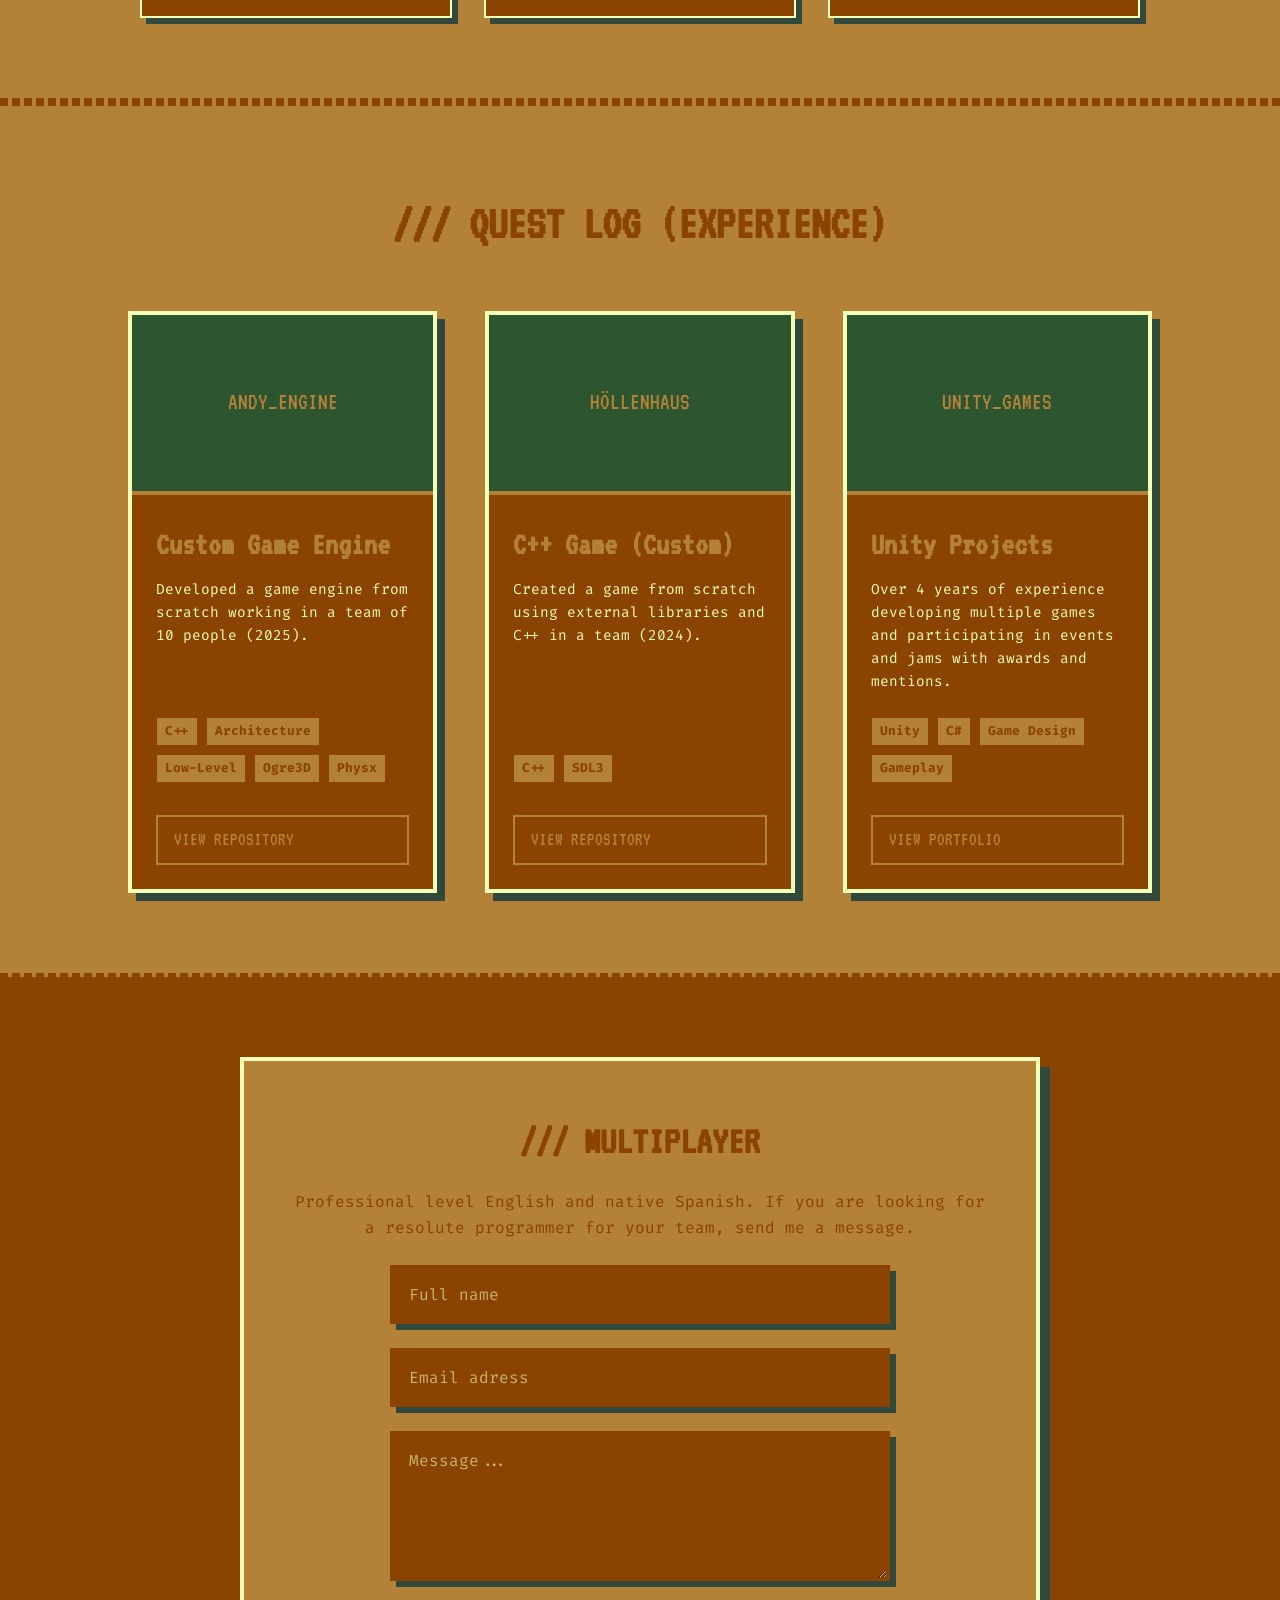
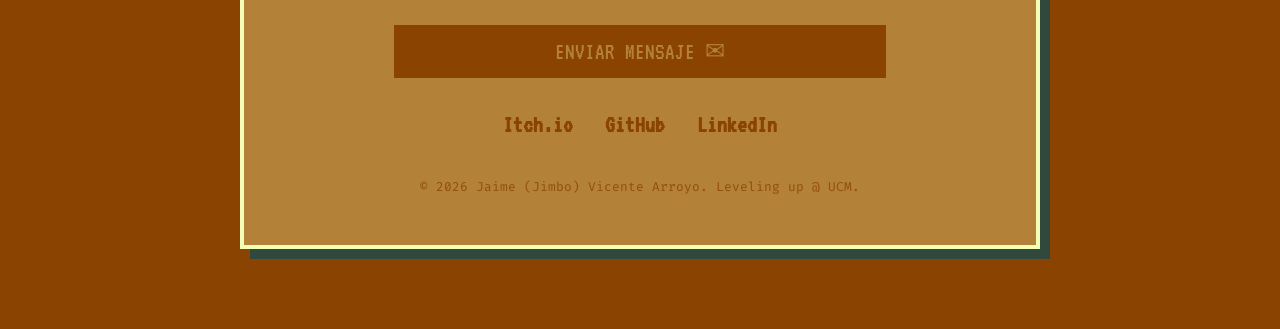
==== commit 9ab245aa: "Form en vez de mail a pelo" ====
--- a/index-en.html
+++ b/index-en.html
@@ -126,7 +126,12 @@
         <div class="footer-box">
             <h2>/// MULTIPLAYER</h2>
             <p>Professional level English and native Spanish. If you are looking for a resolute programmer for your team, send me a message.</p>
-            <a href="mailto:jimbo.works@pm.me" class="btn-primary">SEND EMAIL ✉</a>
+            <form action="https://formspree.io/f/mlgagaqd" method="POST" class="contact-form">
+                <input type="text" name="name" placeholder="Full name" required>
+                <input type="email" name="email" placeholder="Email adress" required>
+                <textarea name="message" placeholder="Message..." required></textarea>
+                <button type="submit" class="btn-primary">ENVIAR MENSAJE ✉</button>
+            </form>
             <div class="social-links">
                 <a href="https://itsjimbo.itch.io" target="_blank" rel="noopener noreferrer">Itch.io</a>
                 <a href="https://github.com" target="_blank" rel="noopener noreferrer">GitHub</a>
--- a/styles/style.css
+++ b/styles/style.css
@@ -78,12 +78,12 @@
     justify-content: center; 
     min-height: 100vh; 
     padding: 4rem 10%;
-    gap: 25rem; /* Reducido de 30rem para evitar problemas en pantallas medianas */
+    gap: 25rem;
 }
 
 .hero-content {
     flex: 1 1 550px;
-    max-width: 600px; /* Asegura que no se desborde */
+    max-width: 600px;
 }
 
 .glitch-text {
@@ -257,7 +257,6 @@
 
 .grid-container {
     display: grid;
-    /* Min reducido a 280px para evitar overflow en móviles pequeños */
     grid-template-columns: repeat(auto-fit, minmax(280px, 1fr));
     gap: 3rem;
 }
@@ -381,21 +380,66 @@
     opacity: 0.8;
 }
 
+/* --- FORMULARIO DE CONTACTO --- */
+.contact-form {
+    display: flex;
+    flex-direction: column;
+    gap: 1.5rem;
+    width: 100%;
+    max-width: 500px;
+    margin: 1.5rem 0;
+}
+
+.contact-form input,
+.contact-form textarea {
+    font-family: var(--font-text);
+    font-size: 1rem;
+    background-color: var(--brown-dark);
+    color: var(--cream);
+    border: 3px solid var(--brown-dark);
+    padding: 1rem;
+    outline: none;
+    box-shadow: 6px 6px 0px var(--green-dark); 
+    transition: all 0.2s ease;
+}
+
+/* Cambiamos un poco la opacidad del texto de pista */
+.contact-form input::placeholder,
+.contact-form textarea::placeholder {
+    color: var(--cream);
+    opacity: 0.6;
+}
+
+/* Efecto cuando el usuario hace clic para escribir */
+.contact-form input:focus,
+.contact-form textarea:focus {
+    border-color: var(--cream);
+    box-shadow: 8px 8px 0px var(--green-dark); 
+    transform: translate(-2px, -2px); 
+}
+
+/* Ajustes específicos para el área del mensaje */
+.contact-form textarea {
+    min-height: 150px;
+    resize: vertical; 
+}
+
+/* Ajuste del botón dentro del formulario para que cuadre bien */
+.contact-form .btn-primary {
+    margin: 1rem 0 0 0; 
+    width: 100%;
+    font-size: 1.5rem;
+}
+
 /* Animaciones */
 .hidden { opacity: 0; transform: translateY(30px); transition: all 0.6s ease-out; }
 .show { opacity: 1; transform: translateY(0); }
 
-
-/* =========================================================================
-   RESPONSIVE DESIGN (TABLETS Y MÓVILES)
-   ========================================================================= */
-
 @media (max-width: 1024px) {
     .hero { gap: 4rem; }
 }
 
 @media (max-width: 900px) {
-    /* Navbar: apilar el logo y los links */
     .game-nav {
         flex-direction: column;
         gap: 1.5rem;
@@ -406,20 +450,18 @@
         justify-content: center;
         gap: 1rem;
     }
-
-    /* Hero: pasar a columna, centrar contenido */
     .hero {
         flex-direction: column;
         text-align: center;
         gap: 3rem;
-        padding: 4rem 5%; /* Reducir padding lateral */
+        padding: 4rem 5%;
     }
     .hero-content {
         flex: 1 1 auto;
         width: 100%;
     }
     .glitch-text {
-        white-space: normal; /* Permitir que el texto salte de línea */
+        white-space: normal; 
         font-size: 3rem;
     }
     .avatar-placeholder {
@@ -427,15 +469,12 @@
         height: 300px;
         margin: 0 auto;
     }
-
-    /* Reducir padding general en secciones */
     .skills-section, .quests-section, .footer-section {
         padding: 4rem 5%;
     }
 }
 
 @media (max-width: 600px) {
-    /* Ajustes específicos para móviles pequeños */
     .glitch-text {
         font-size: 2.2rem;
     }
@@ -454,11 +493,10 @@
         font-size: 1.5rem;
     }
 
-    /* Botones más amigables para toque */
     .btn-primary {
         font-size: 1.2rem;
         padding: 0.8rem 1.5rem;
-        width: 100%; /* Botones de ancho completo en móvil */
+        width: 100%;
         box-sizing: border-box;
     }
 
@@ -467,12 +505,10 @@
         font-size: 2rem;
     }
 
-    /* Forzar a una sola columna el grid de proyectos */
     .grid-container {
         grid-template-columns: 1fr;
     }
 
-    /* Ajustar el footer */
     .footer-box {
         padding: 2rem 1.5rem;
     }
@@ -482,7 +518,7 @@
     }
     
     .social-links {
-        flex-direction: column; /* Apilar los links sociales */
+        flex-direction: column; 
         gap: 1.5rem;
         align-items: center;
     }
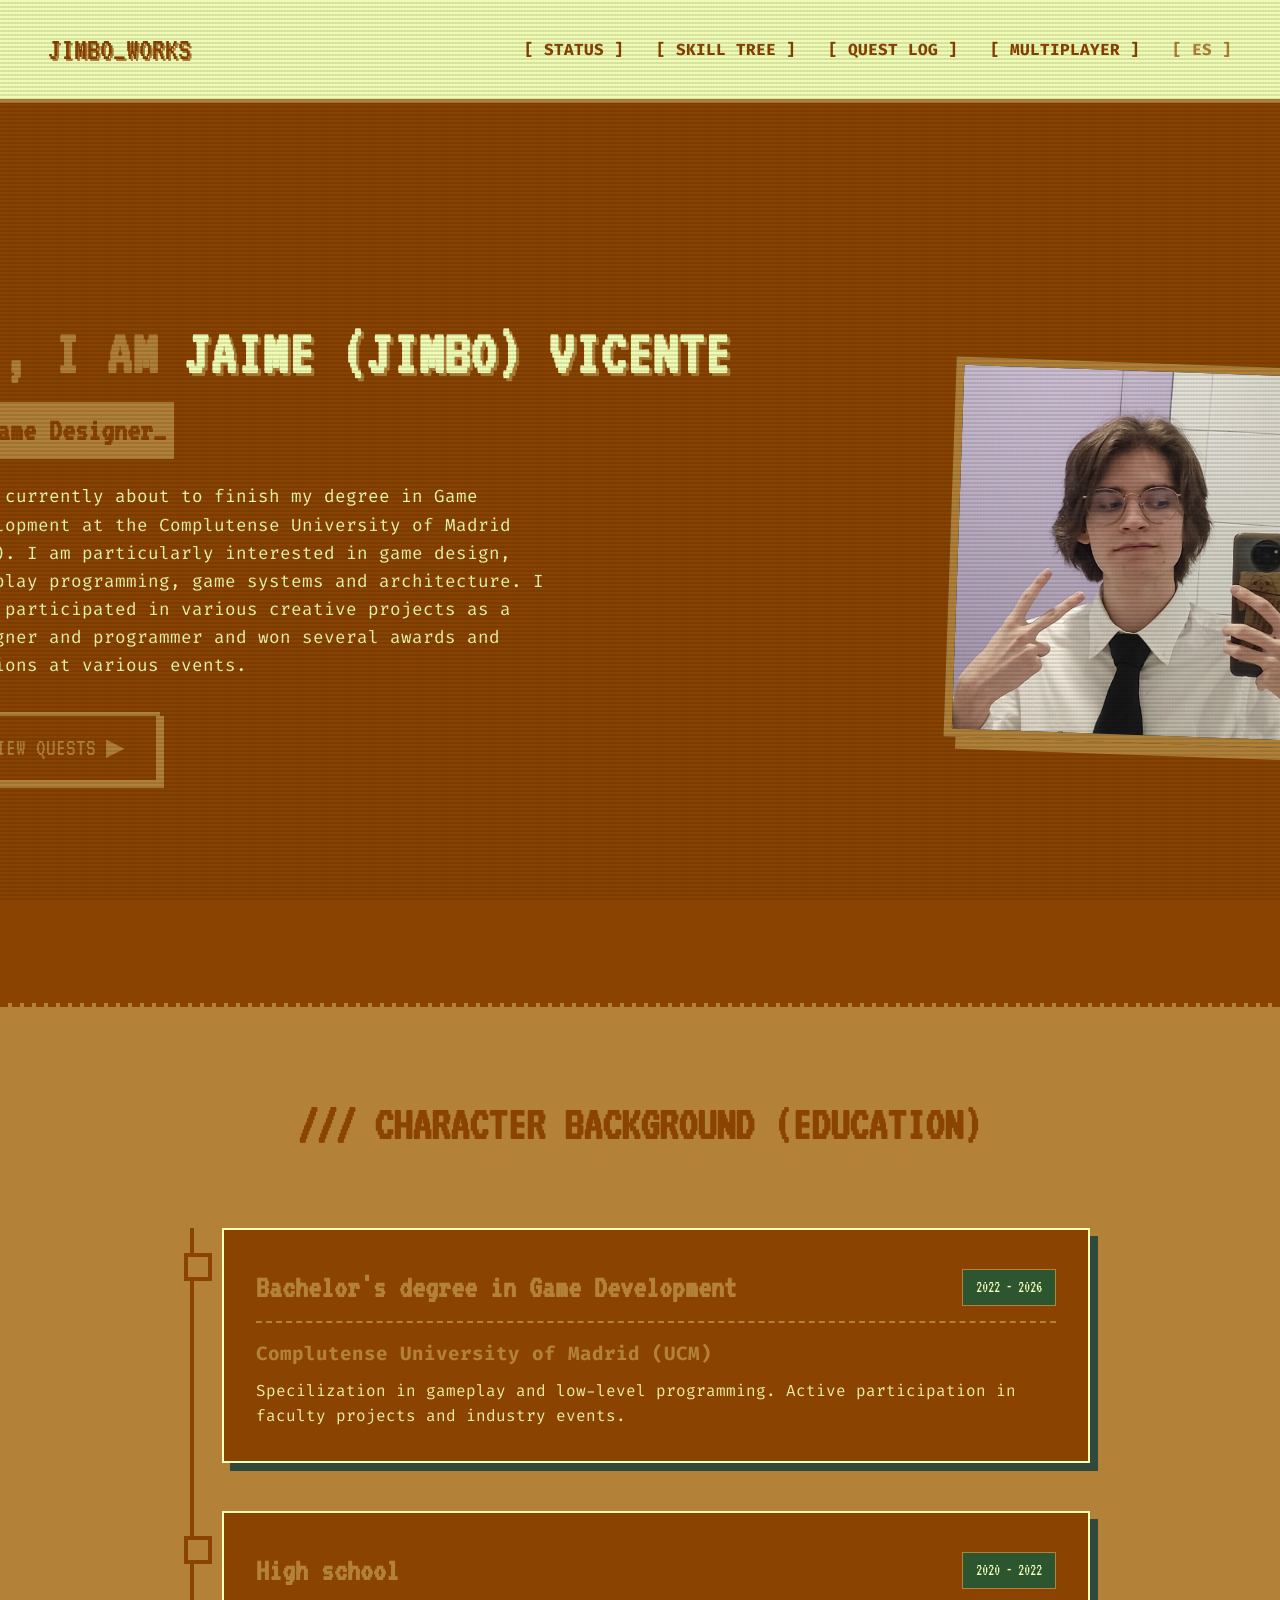
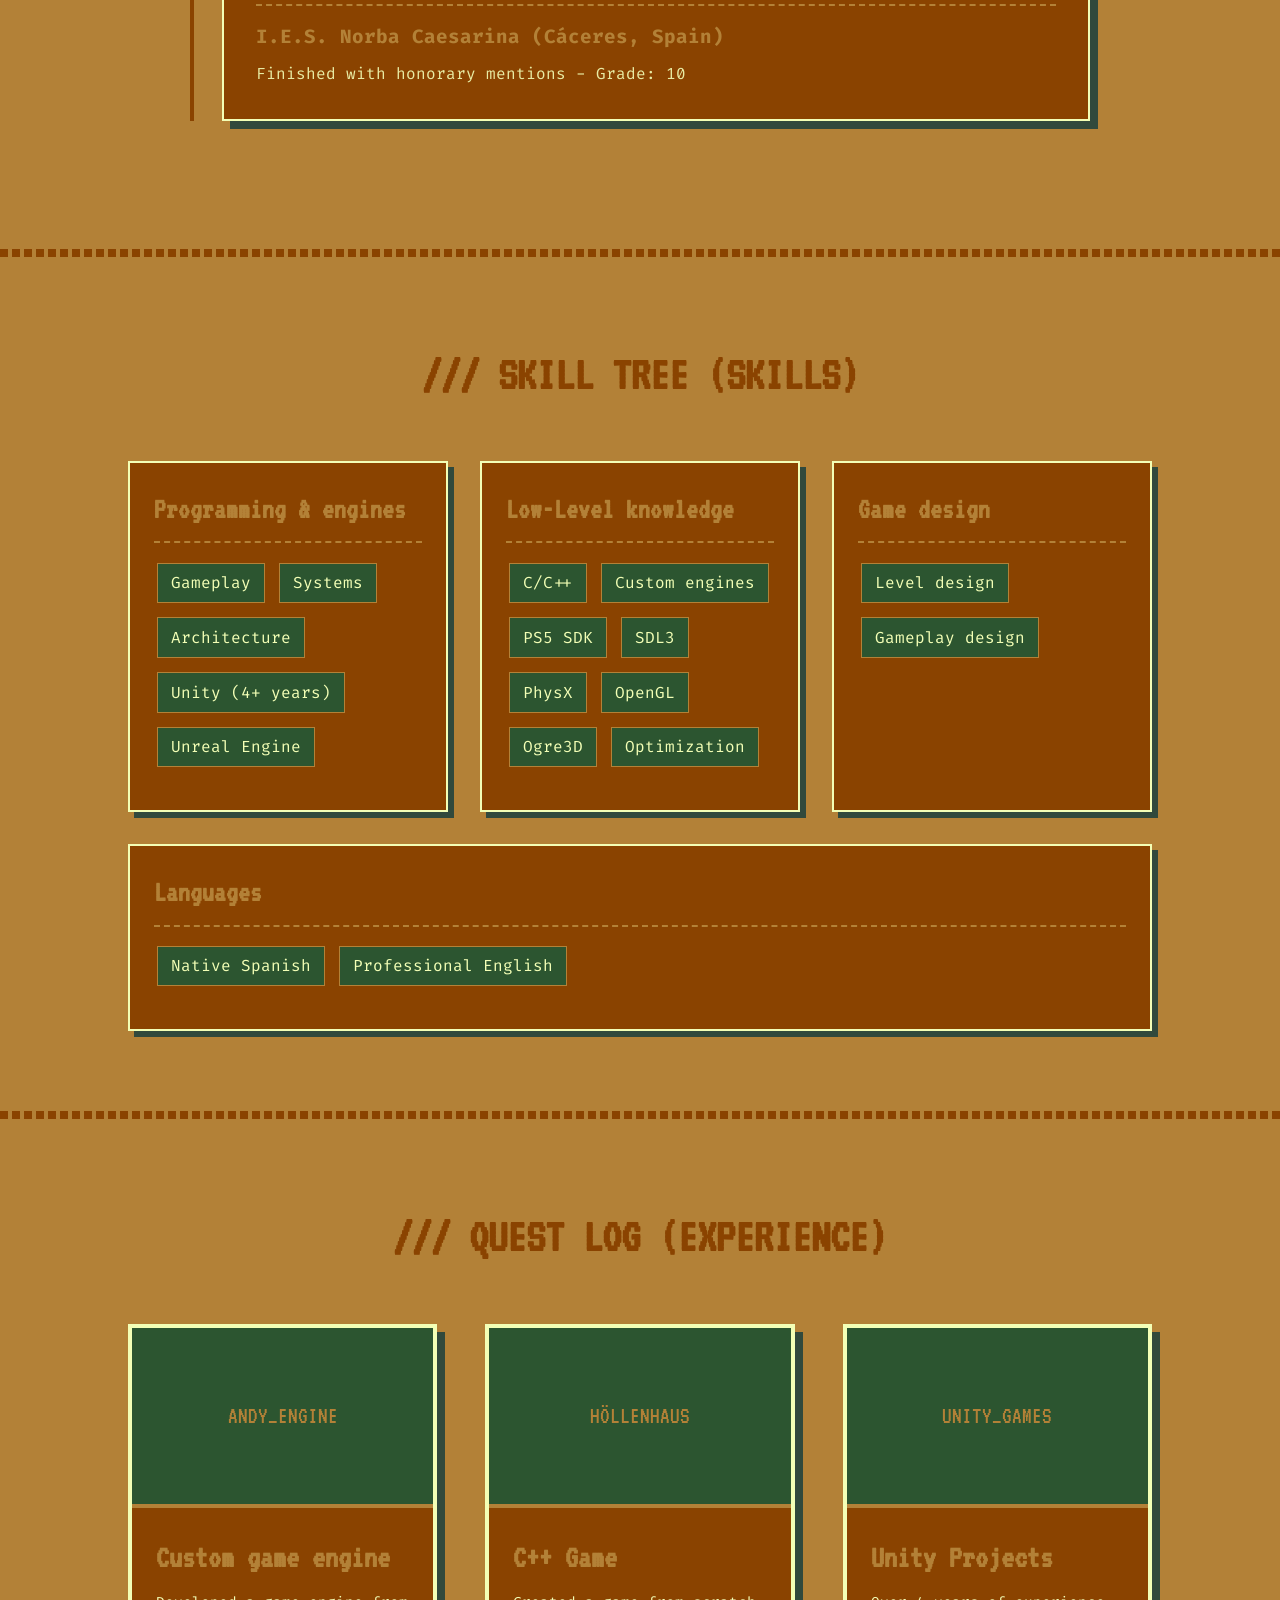
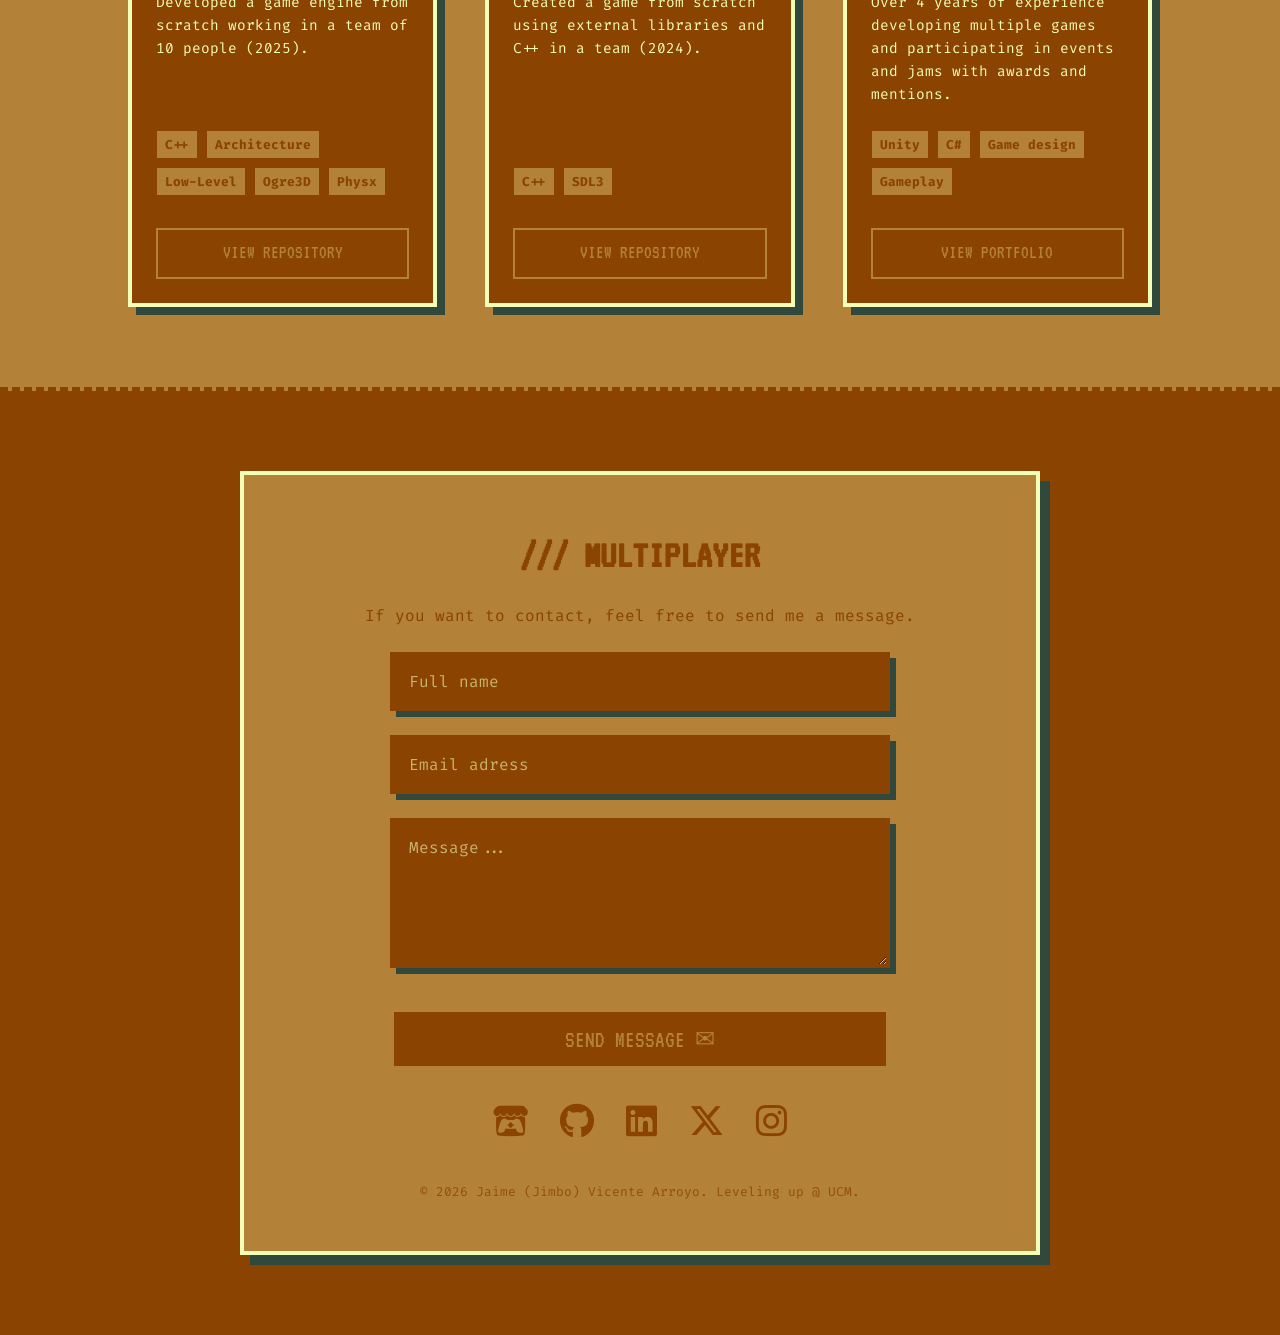
==== commit 4c657e72: "Seccion educacion y limpieza" ====
--- a/index-en.html
+++ b/index-en.html
@@ -5,6 +5,7 @@
     <meta name="viewport" content="width=device-width, initial-scale=1.0">
     <title>Jaime (Jimbo) Vicente | Game Designer and Programmer</title>
     <link rel="stylesheet" href="styles/style.css">
+    <link rel="stylesheet" href="https://cdnjs.cloudflare.com/ajax/libs/font-awesome/6.5.1/css/all.min.css">
     <link href="https://fonts.googleapis.com/css2?family=Fira+Code:wght@400;700&family=VT323&display=swap" rel="stylesheet">
 </head>
 <body>
@@ -35,11 +36,39 @@
         </div>
     </header>
 
+    <section id="education" class="education-section hidden">
+        <h2 class="section-title">/// CHARACTER BACKGROUND (EDUCATION)</h2>
+        
+        <div class="education-container">
+            <div class="edu-item">
+                <div class="edu-card">
+                    <div class="edu-header">
+                        <h3>Bachelor's degree in Game Development</h3>
+                        <span class="edu-date">2022 - 2026</span>
+                    </div>
+                    <p class="institution">Complutense University of Madrid (UCM)</p>
+                    <p class="edu-desc">Specilization in gameplay and low-level programming. Active participation in faculty projects and industry events.</p>
+                </div>
+            </div>
+
+            <div class="edu-item">
+                <div class="edu-card">
+                    <div class="edu-header">
+                        <h3>High school</h3>
+                        <span class="edu-date">2020 - 2022</span>
+                    </div>
+                    <p class="institution">I.E.S. Norba Caesarina (Cáceres, Spain)</p>
+                    <p class="edu-desc">Finished with honorary mentions - Grade: 10</p>
+                </div>
+            </div>
+        </div>
+    </section>
+
     <section id="skills" class="skills-section">
         <h2 class="section-title">/// SKILL TREE (SKILLS)</h2>
         <div class="skills-container hidden">
             <div class="skill-category">
-                <h3>Programming & Engines</h3>
+                <h3>Programming & engines</h3>
                 <div class="tags">
                     <span class="tag">Gameplay</span>
                     <span class="tag">Systems</span>
@@ -49,10 +78,10 @@
                 </div>
             </div>
             <div class="skill-category">
-                <h3>Low-Level Knowledge</h3>
+                <h3>Low-Level knowledge</h3>
                 <div class="tags">
                     <span class="tag">C/C++</span>
-                    <span class="tag">Custom Engines</span>
+                    <span class="tag">Custom engines</span>
                     <span class="tag">PS5 SDK</span>
                     <span class="tag">SDL3</span>
                     <span class="tag">PhysX</span>
@@ -62,10 +91,17 @@
                 </div>
             </div>
             <div class="skill-category">
-                <h3>Game Design</h3>
+                <h3>Game design</h3>
                 <div class="tags">
-                    <span class="tag">Level Design</span>
-                    <span class="tag">Gameplay Design</span>
+                    <span class="tag">Level design</span>
+                    <span class="tag">Gameplay design</span>
+                </div>
+            </div>
+            <div class="skill-category">
+                <h3>Languages</h3>
+                <div class="tags">
+                    <span class="tag">Native Spanish</span>
+                    <span class="tag">Professional English</span>
                 </div>
             </div>
         </div>
@@ -78,7 +114,7 @@
             <article class="project-card hidden">
                 <div class="card-image">ANDY_ENGINE</div>
                 <div class="card-info">
-                    <h3>Custom Game Engine</h3>
+                    <h3>Custom game engine</h3>
                     <p>Developed a game engine from scratch working in a team of 10 people (2025).</p>
                     <div class="tags">
                         <span class="tag">C++</span>
@@ -94,7 +130,7 @@
             <article class="project-card hidden">
                 <div class="card-image">HÖLLENHAUS</div>
                 <div class="card-info">
-                    <h3>C++ Game (Custom)</h3>
+                    <h3>C++ Game</h3>
                     <p>Created a game from scratch using external libraries and C++ in a team (2024).</p>
                     <div class="tags">
                         <span class="tag">C++</span>
@@ -112,7 +148,7 @@
                     <div class="tags">
                         <span class="tag">Unity</span>
                         <span class="tag">C#</span>
-                        <span class="tag">Game Design</span>
+                        <span class="tag">Game design</span>
                         <span class="tag">Gameplay</span>
                     </div>
                     <a href="https://itsjimbo.itch.io" class="btn-secondary" target="_blank" rel="noopener noreferrer">VIEW PORTFOLIO</a>
@@ -125,17 +161,30 @@
     <footer id="contact" class="footer-section">
         <div class="footer-box">
             <h2>/// MULTIPLAYER</h2>
-            <p>Professional level English and native Spanish. If you are looking for a resolute programmer for your team, send me a message.</p>
-            <form action="https://formspree.io/f/mlgagaqd" method="POST" class="contact-form">
+            <p>If you want to contact, feel free to send me a message.</p>
+            <form id="my-form" action="https://formspree.io/f/mlgagaqd" method="POST" class="contact-form">
                 <input type="text" name="name" placeholder="Full name" required>
                 <input type="email" name="email" placeholder="Email adress" required>
                 <textarea name="message" placeholder="Message..." required></textarea>
-                <button type="submit" class="btn-primary">ENVIAR MENSAJE ✉</button>
+                <button type="submit" class="btn-primary">SEND MESSAGE ✉</button>
             </form>
+            <div id="status" class="status-msg"></div>
             <div class="social-links">
-                <a href="https://itsjimbo.itch.io" target="_blank" rel="noopener noreferrer">Itch.io</a>
-                <a href="https://github.com" target="_blank" rel="noopener noreferrer">GitHub</a>
-                <a href="https://linkedin.com/in/jaime-vicente-arroyo" target="_blank" rel="noopener noreferrer">LinkedIn</a>
+                <a href="https://itsjimbo.itch.io" target="_blank" rel="noopener noreferrer" title="Itch.io">
+                    <i class="fa-brands fa-itch-io"></i>
+                </a>
+                <a href="https://github.com/itsJ1mbo" target="_blank" rel="noopener noreferrer" title="GitHub">
+                    <i class="fa-brands fa-github"></i>
+                </a>
+                <a href="https://linkedin.com/in/jaime-vicente-arroyo" target="_blank" rel="noopener noreferrer" title="LinkedIn">
+                    <i class="fa-brands fa-linkedin"></i>
+                </a>
+                <a href="https://twitter.com/tu_usuario" target="_blank" rel="noopener noreferrer" title="Twitter">
+                    <i class="fa-brands fa-x-twitter"></i>
+                </a>
+                <a href="https://instagram.com/tu_usuario" target="_blank" rel="noopener noreferrer" title="Instagram">
+                    <i class="fa-brands fa-instagram"></i>
+                </a>
             </div>
             <p class="copyright">© 2026 Jaime (Jimbo) Vicente Arroyo. Leveling up @ UCM.</p>
         </div>
--- a/styles/style.css
+++ b/styles/style.css
@@ -1,4 +1,4 @@
-/* --- PALETA DE COLORES Y VARIABLES --- */
+/* PALETA DE COLORES Y VARIABLES */
 :root {
     --gold: #b38137;
     --brown-dark: #8A4300;
@@ -10,7 +10,7 @@
     --font-text: 'Fira Code', monospace;
 }
 
-/* --- RESET Y BASE --- */
+/* RESET Y BASE */
 * {
     margin: 0;
     padding: 0;
@@ -25,16 +25,18 @@
     overflow-x: hidden;
 }
 
+/* Efecto TV antigua */
 .scanlines {
     position: fixed;
     top: 0; left: 0; width: 100vw; height: 100vh;
-    background: linear-gradient(rgba(18, 16, 16, 0) 50%, rgba(0, 0, 0, 0.1) 50%), linear-gradient(90deg, rgba(255, 0, 0, 0.03), rgba(0, 255, 0, 0.01), rgba(0, 0, 255, 0.03));
+    background: linear-gradient(rgba(18, 16, 16, 0) 50%, rgba(0, 0, 0, 0.1) 50%), 
+                linear-gradient(90deg, rgba(255, 0, 0, 0.03), rgba(0, 255, 0, 0.01), rgba(0, 0, 255, 0.03));
     background-size: 100% 4px, 3px 100%;
     z-index: 9999;
     pointer-events: none;
 }
 
-/* --- NAVEGACIÓN --- */
+/* NAVEGACIÓN */
 .game-nav {
     display: flex;
     justify-content: space-between;
@@ -71,7 +73,30 @@
     color: var(--gold);
 }
 
-/* --- HERO SECTION --- */
+/* SECCIONES GENERALES */
+.education-section,
+.skills-section,
+.quests-section {
+    padding: 5rem 10%;
+    background-color: var(--gold);
+    border-top: 4px dashed var(--brown-dark);
+    border-bottom: 4px dashed var(--brown-dark);
+}
+
+.section-title {
+    font-family: var(--font-heading);
+    font-size: 3rem;
+    color: var(--brown-dark);
+    margin-bottom: 3rem;
+    text-align: center;
+}
+
+/* Excepcion especifica de margen para la seccion de educacion */
+.education-section .section-title {
+    margin-bottom: 4rem;
+}
+
+/* HERO SECTION */
 .hero {
     display: flex;
     align-items: center;
@@ -92,7 +117,6 @@
     line-height: 1;
     margin-bottom: 1rem;
     color: var(--gold);
-    text-shadow: none;
     white-space: nowrap;
 }
 
@@ -116,7 +140,7 @@
     margin-bottom: 2rem;
 }
 
-/* FOTO DE PERFIL */
+/* Foto de Perfil */
 .avatar-placeholder {
     width: 380px;
     height: 380px;
@@ -125,8 +149,6 @@
     display: flex;
     align-items: center;
     justify-content: center;
-    font-family: var(--font-heading);
-    font-size: 2.5rem;
     box-shadow: 12px 12px 0px var(--gold);
     transform: rotate(2deg);
     transition: transform 0.3s ease, box-shadow 0.3s ease;
@@ -138,48 +160,52 @@
     transform: rotate(0deg) scale(1.02);
 }
 
-/* --- BOTONES --- */
-.btn-primary {
+.avatar-placeholder img {
+    width: 100%;
+    height: 100%;
+    object-fit: cover;
+}
+
+/* BOTONES */
+.btn-primary, .btn-secondary {
     display: inline-block;
-    padding: 0.8rem 2rem;
-    font-family: var(--font-heading);
-    font-size: 1.5rem;
+    font-family: var(--font-heading);
     text-decoration: none;
     text-align: center;
     cursor: pointer;
+    transition: all 0.2s ease;
+}
+
+.btn-primary {
+    padding: 0.8rem 2rem;
+    font-size: 1.5rem;
     background-color: var(--brown-dark);
     color: var(--gold);
     border: 4px solid var(--gold);
     box-shadow: 4px 4px 0px var(--gold);
-    transition: all 0.2s ease;
 }
 
 .hero .btn-primary:hover {
     background-color: var(--gold);
     color: var(--brown-dark);
     transform: translateY(-4px); 
-    box-shadow: 4px 4px 0px var(--gold); 
 }
 
 .footer-box .btn-primary:hover {
     background-color: var(--gold);
     color: var(--brown-dark);
     transform: translateY(-4px);
-    border: 4px solid var(--brown-dark); 
+    border-color: var(--brown-dark); 
     box-shadow: 8px 8px 0px var(--brown-dark);
 }
 
 .btn-secondary {
-    display: inline-block;
     background-color: var(--brown-dark);
     color: var(--gold);
     border: 2px solid var(--gold);
-    font-family: var(--font-heading);
     font-size: 1.2rem;
     padding: 0.5rem 1rem;
     margin-top: 1rem;
-    text-decoration: none;
-    transition: all 0.2s ease;
 }
 
 .btn-secondary:hover {
@@ -187,28 +213,94 @@
     color: var(--brown-dark);
 }
 
-/* --- SKILL TREE SECTION --- */
-.skills-section {
-    padding: 5rem 10%;
-    background-color: var(--gold);
-    border-top: 4px dashed var(--brown-dark);
-    border-bottom: 4px dashed var(--brown-dark);
-}
-
-.skills-section .section-title {
-    font-family: var(--font-heading);
-    font-size: 3rem;
-    color: var(--brown-dark);
+/* SECCION EDUCACION */
+.education-container {
+    max-width: 900px;
+    margin: 0 auto;
+    position: relative;
+    padding-left: 2rem;
+}
+
+/* Linea de tiempo */
+.education-container::before {
+    content: '';
+    position: absolute;
+    left: 0;
+    top: 0;
+    width: 4px;
+    height: 100%;
+    background-color: var(--brown-dark);
+}
+
+.edu-item {
+    position: relative;
     margin-bottom: 3rem;
-    text-align: center;
-}
-
+}
+
+/* Punto del Timeline */
+.edu-item::before {
+    content: '';
+    position: absolute;
+    left: -38px;
+    top: 25px;
+    width: 20px;
+    height: 20px;
+    background-color: var(--gold);
+    border: 4px solid var(--brown-dark);
+    z-index: 2;
+}
+
+.edu-card {
+    background-color: var(--brown-dark);
+    border: 2px solid var(--cream);
+    padding: 2rem;
+    box-shadow: 8px 8px 0px var(--green-dark);
+    color: var(--cream);
+}
+
+.edu-header {
+    display: flex;
+    justify-content: space-between;
+    align-items: center;
+    flex-wrap: wrap;
+    margin-bottom: 1rem;
+    border-bottom: 2px dashed var(--gold);
+    padding-bottom: 0.5rem;
+}
+
+.edu-header h3 {
+    font-family: var(--font-heading);
+    font-size: 2rem;
+    color: var(--gold);
+}
+
+.edu-date {
+    font-family: var(--font-heading);
+    background-color: var(--green-mid);
+    color: var(--cream);
+    padding: 0.3rem 0.8rem;
+    border: 1px solid var(--gold);
+}
+
+.institution {
+    font-weight: bold;
+    color: var(--gold);
+    margin-bottom: 0.5rem;
+    font-size: 1.2rem;
+}
+
+.edu-desc {
+    font-size: 1rem;
+    opacity: 0.9;
+}
+
+/* SECCION SKILL TREE */
 .skills-container {
     display: flex;
     flex-wrap: wrap;
     gap: 2rem;
     justify-content: center;
-    max-width: 1000px;
+    max-width: 1300px;
     margin: 0 auto;
 }
 
@@ -239,22 +331,7 @@
     margin: 0.2rem;
 }
 
-/* --- QUEST LOG / PROYECTOS --- */
-.quests-section {
-    padding: 5rem 10%;
-    background-color: var(--gold);
-    border-top: 4px dashed var(--brown-dark);
-    border-bottom: 4px dashed var(--brown-dark);
-}
-
-.quests-section .section-title {
-    font-family: var(--font-heading);
-    font-size: 3rem;
-    color: var(--brown-dark);
-    margin-bottom: 3rem;
-    text-align: center;
-}
-
+/* SECCION QUEST LOG */
 .grid-container {
     display: grid;
     grid-template-columns: repeat(auto-fit, minmax(280px, 1fr));
@@ -324,7 +401,7 @@
     border: 1px solid var(--brown-dark);
 }
 
-/* --- MULTIJUGADOR / FOOTER --- */
+/* FOOTER Y FORMULARIO */
 .footer-section {
     padding: 5rem 10%;
     text-align: center;
@@ -355,32 +432,6 @@
     min-width: 250px;
 }
 
-.social-links {
-    margin-bottom: 2rem;
-    display: flex;
-    justify-content: center;
-    gap: 2rem;
-}
-
-.social-links a {
-    color: var(--brown-dark);
-    text-decoration: none;
-    font-family: var(--font-heading);
-    font-size: 1.5rem;
-    font-weight: bold;
-}
-
-.social-links a:hover {
-    color: var(--green-dark);
-    text-decoration: underline;
-}
-
-.copyright {
-    font-size: 0.8rem;
-    opacity: 0.8;
-}
-
-/* --- FORMULARIO DE CONTACTO --- */
 .contact-form {
     display: flex;
     flex-direction: column;
@@ -403,14 +454,12 @@
     transition: all 0.2s ease;
 }
 
-/* Cambiamos un poco la opacidad del texto de pista */
 .contact-form input::placeholder,
 .contact-form textarea::placeholder {
     color: var(--cream);
     opacity: 0.6;
 }
 
-/* Efecto cuando el usuario hace clic para escribir */
 .contact-form input:focus,
 .contact-form textarea:focus {
     border-color: var(--cream);
@@ -418,23 +467,74 @@
     transform: translate(-2px, -2px); 
 }
 
-/* Ajustes específicos para el área del mensaje */
 .contact-form textarea {
     min-height: 150px;
     resize: vertical; 
 }
 
-/* Ajuste del botón dentro del formulario para que cuadre bien */
 .contact-form .btn-primary {
     margin: 1rem 0 0 0; 
     width: 100%;
     font-size: 1.5rem;
 }
 
-/* Animaciones */
+/* Mensajes de Estado AJAX */
+.status-msg {
+    margin-top: 1rem;
+    margin-bottom: 2rem;
+    padding: 1rem;
+    font-family: var(--font-heading);
+    font-size: 1.2rem;
+    display: none;
+    text-align: center;
+    border: 3px solid;
+}
+
+.status-msg.success {
+    display: block;
+    background-color: var(--green-mid);
+    color: var(--cream);
+    border-color: var(--green-dark);
+    box-shadow: 4px 4px 0px var(--green-dark);
+}
+
+.status-msg.error {
+    display: block;
+    background-color: #8a0000;
+    color: white;
+    border-color: #31493c;
+}
+
+/* Iconos */
+.social-links {
+    margin-bottom: 2rem;
+    display: flex;
+    justify-content: center;
+    gap: 2rem;
+}
+
+.social-links a {
+    color: var(--brown-dark);
+    text-decoration: none;
+    font-size: 2.2rem;
+    transition: transform 0.2s ease, color 0.2s ease;
+}
+
+.social-links a:hover {
+    color: var(--green-dark);
+    transform: scale(1.15) translateY(-3px);
+}
+
+.copyright {
+    font-size: 0.8rem;
+    opacity: 0.8;
+}
+
+/* ANIMACIONES JS */
 .hidden { opacity: 0; transform: translateY(30px); transition: all 0.6s ease-out; }
 .show { opacity: 1; transform: translateY(0); }
 
+/* DISENIO RESPONSIVO */
 @media (max-width: 1024px) {
     .hero { gap: 4rem; }
 }
@@ -445,63 +545,63 @@
         gap: 1.5rem;
         padding: 1.5rem;
     }
+    
     .nav-links {
         flex-wrap: wrap;
         justify-content: center;
         gap: 1rem;
     }
+    
     .hero {
         flex-direction: column;
         text-align: center;
         gap: 3rem;
         padding: 4rem 5%;
     }
+    
     .hero-content {
         flex: 1 1 auto;
         width: 100%;
     }
+    
     .glitch-text {
         white-space: normal; 
         font-size: 3rem;
     }
+    
     .avatar-placeholder {
         width: 300px;
         height: 300px;
         margin: 0 auto;
     }
-    .skills-section, .quests-section, .footer-section {
+    
+    /* Agrupado el padding responsivo */
+    .education-section, 
+    .skills-section, 
+    .quests-section, 
+    .footer-section {
         padding: 4rem 5%;
     }
 }
 
 @media (max-width: 600px) {
-    .glitch-text {
-        font-size: 2.2rem;
-    }
-    
-    .typewriter-text {
-        font-size: 1.3rem;
-    }
-
-    .hero p {
-        font-size: 1rem;
-    }
-
+    .glitch-text { font-size: 2.2rem; }
+    .typewriter-text { font-size: 1.3rem; }
+    .hero p { font-size: 1rem; }
+    
     .avatar-placeholder {
         width: 220px;
         height: 220px;
-        font-size: 1.5rem;
     }
 
     .btn-primary {
         font-size: 1.2rem;
         padding: 0.8rem 1.5rem;
         width: 100%;
-        box-sizing: border-box;
-    }
-
-    .skills-section .section-title, 
-    .quests-section .section-title {
+    }
+
+    /* Titulos generales adaptables */
+    .section-title {
         font-size: 2rem;
     }
 
@@ -509,13 +609,8 @@
         grid-template-columns: 1fr;
     }
 
-    .footer-box {
-        padding: 2rem 1.5rem;
-    }
-    
-    .footer-box h2 {
-        font-size: 2rem;
-    }
+    .footer-box { padding: 2rem 1.5rem; }
+    .footer-box h2 { font-size: 2rem; }
     
     .social-links {
         flex-direction: column; 
